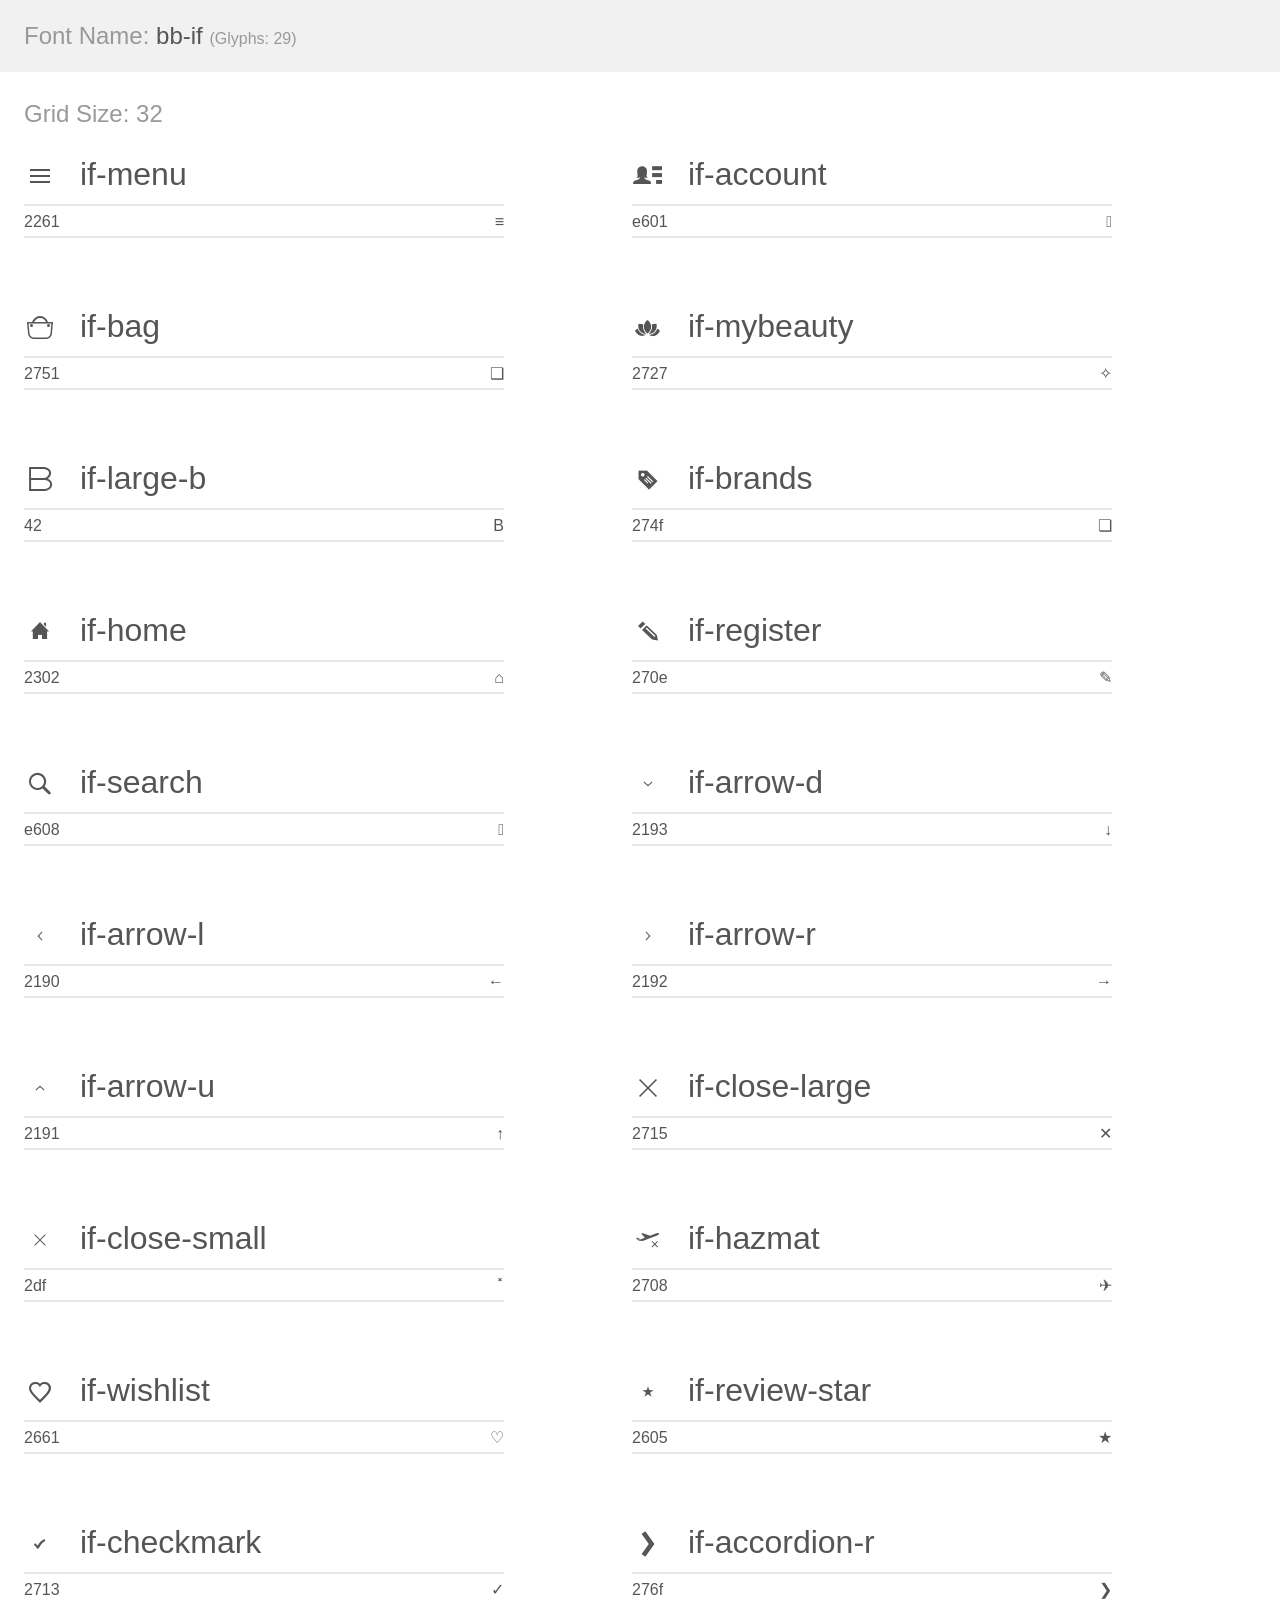
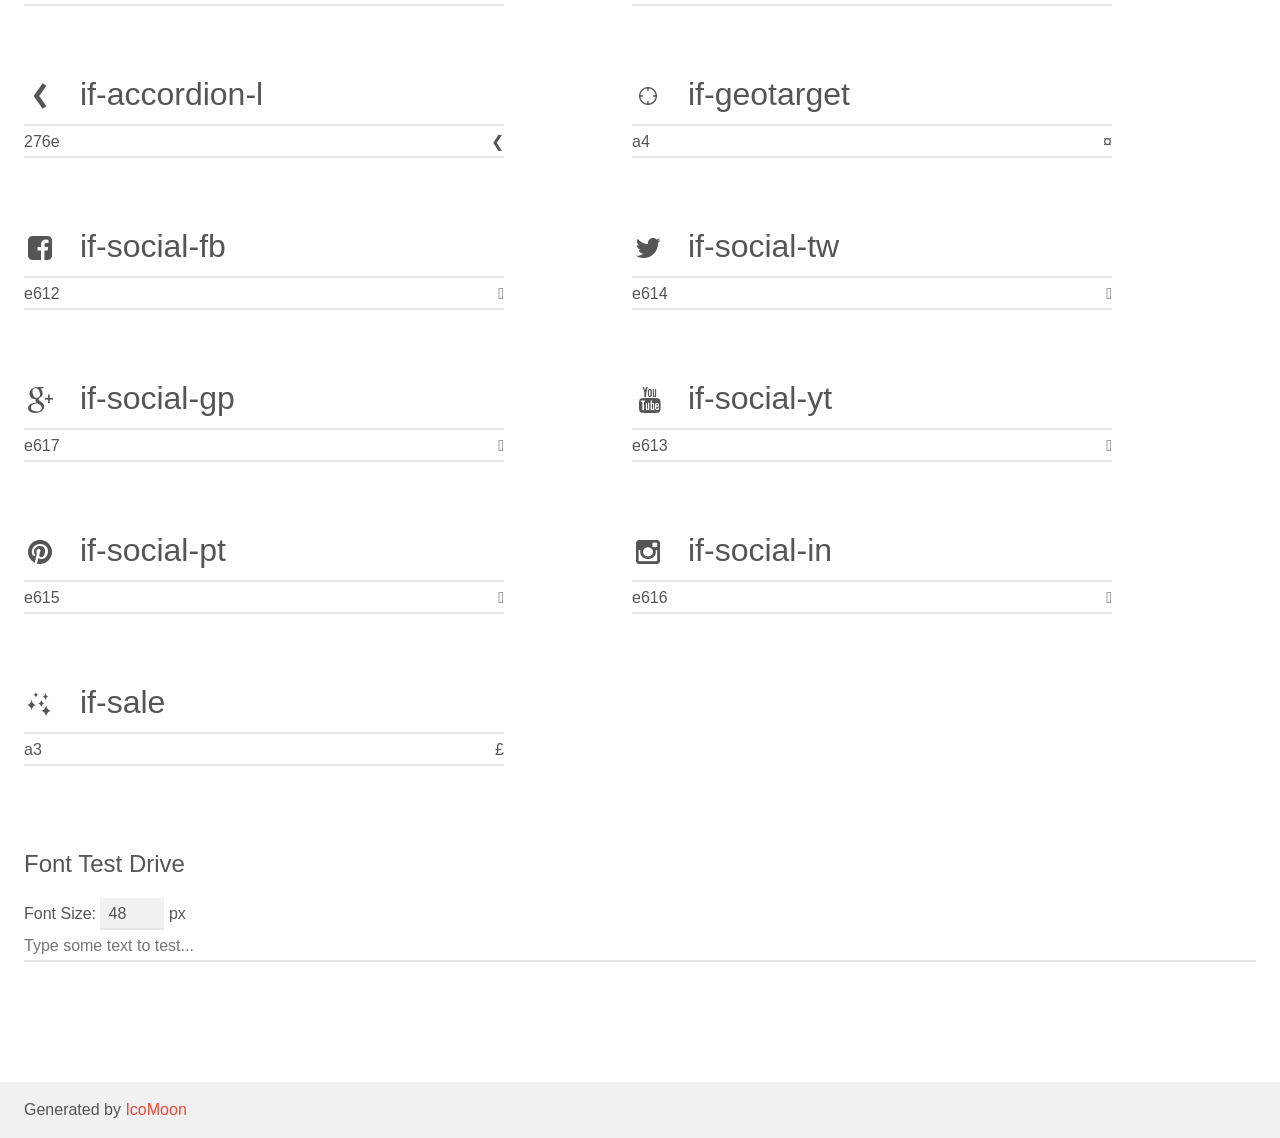
==== index.html @ 4102217d "setting up gh-pages" ====
<!doctype html>
<html>
<head>
	<meta charset="utf-8">
	<title>IcoMoon Demo</title>
	<meta name="description" content="An Icon Font Generated By IcoMoon.io">
	<meta name="viewport" content="width=device-width">
	<link rel="stylesheet" href="demo-files/demo.css">
	<link rel="stylesheet" href="style.css"></head>
<body>
	<div class="bgc1 clearfix">
		<h1 class="mhmm mvm"><span class="fgc1">Font Name:</span> bb-if <small class="fgc1">(Glyphs:&nbsp;29)</small></h1>
	</div>
	<div class="clearfix mhl ptl">
		<h1 class="mvm mtn fgc1">Grid Size: 32</h1>
		<div class="glyph fs1">
			<div class="clearfix bshadow0 pbs">
				<span class="icon if-menu">
				
				</span>
				<span class="mls"> if-menu</span>
			</div>
			<fieldset class="fs0 size1of1 clearfix hidden-false">
				<input type="text" readonly value="2261" class="unit size1of2" />
				<input type="text" maxlength="1" readonly value="&#x2261;" class="unitRight size1of2 talign-right" />
			</fieldset>
			<div class="fs0 bshadow0 clearfix hidden-true">
				<span class="unit pvs fgc1">liga: </span>
				<input type="text" readonly value="" class="liga unitRight" />
			</div>
		</div>
		<div class="glyph fs1">
			<div class="clearfix bshadow0 pbs">
				<span class="icon if-account">
				
				</span>
				<span class="mls"> if-account</span>
			</div>
			<fieldset class="fs0 size1of1 clearfix hidden-false">
				<input type="text" readonly value="e601" class="unit size1of2" />
				<input type="text" maxlength="1" readonly value="&#xe601;" class="unitRight size1of2 talign-right" />
			</fieldset>
			<div class="fs0 bshadow0 clearfix hidden-true">
				<span class="unit pvs fgc1">liga: </span>
				<input type="text" readonly value="" class="liga unitRight" />
			</div>
		</div>
		<div class="glyph fs1">
			<div class="clearfix bshadow0 pbs">
				<span class="icon if-bag">
				
				</span>
				<span class="mls"> if-bag</span>
			</div>
			<fieldset class="fs0 size1of1 clearfix hidden-false">
				<input type="text" readonly value="2751" class="unit size1of2" />
				<input type="text" maxlength="1" readonly value="&#x2751;" class="unitRight size1of2 talign-right" />
			</fieldset>
			<div class="fs0 bshadow0 clearfix hidden-true">
				<span class="unit pvs fgc1">liga: </span>
				<input type="text" readonly value="" class="liga unitRight" />
			</div>
		</div>
		<div class="glyph fs1">
			<div class="clearfix bshadow0 pbs">
				<span class="icon if-mybeauty">
				
				</span>
				<span class="mls"> if-mybeauty</span>
			</div>
			<fieldset class="fs0 size1of1 clearfix hidden-false">
				<input type="text" readonly value="2727" class="unit size1of2" />
				<input type="text" maxlength="1" readonly value="&#x2727;" class="unitRight size1of2 talign-right" />
			</fieldset>
			<div class="fs0 bshadow0 clearfix hidden-true">
				<span class="unit pvs fgc1">liga: </span>
				<input type="text" readonly value="" class="liga unitRight" />
			</div>
		</div>
		<div class="glyph fs1">
			<div class="clearfix bshadow0 pbs">
				<span class="icon if-large-b">
				
				</span>
				<span class="mls"> if-large-b</span>
			</div>
			<fieldset class="fs0 size1of1 clearfix hidden-false">
				<input type="text" readonly value="42" class="unit size1of2" />
				<input type="text" maxlength="1" readonly value="&#x42;" class="unitRight size1of2 talign-right" />
			</fieldset>
			<div class="fs0 bshadow0 clearfix hidden-true">
				<span class="unit pvs fgc1">liga: </span>
				<input type="text" readonly value="" class="liga unitRight" />
			</div>
		</div>
		<div class="glyph fs1">
			<div class="clearfix bshadow0 pbs">
				<span class="icon if-brands">
				
				</span>
				<span class="mls"> if-brands</span>
			</div>
			<fieldset class="fs0 size1of1 clearfix hidden-false">
				<input type="text" readonly value="274f" class="unit size1of2" />
				<input type="text" maxlength="1" readonly value="&#x274f;" class="unitRight size1of2 talign-right" />
			</fieldset>
			<div class="fs0 bshadow0 clearfix hidden-true">
				<span class="unit pvs fgc1">liga: </span>
				<input type="text" readonly value="" class="liga unitRight" />
			</div>
		</div>
		<div class="glyph fs1">
			<div class="clearfix bshadow0 pbs">
				<span class="icon if-home">
				
				</span>
				<span class="mls"> if-home</span>
			</div>
			<fieldset class="fs0 size1of1 clearfix hidden-false">
				<input type="text" readonly value="2302" class="unit size1of2" />
				<input type="text" maxlength="1" readonly value="&#x2302;" class="unitRight size1of2 talign-right" />
			</fieldset>
			<div class="fs0 bshadow0 clearfix hidden-true">
				<span class="unit pvs fgc1">liga: </span>
				<input type="text" readonly value="" class="liga unitRight" />
			</div>
		</div>
		<div class="glyph fs1">
			<div class="clearfix bshadow0 pbs">
				<span class="icon if-register">
				
				</span>
				<span class="mls"> if-register</span>
			</div>
			<fieldset class="fs0 size1of1 clearfix hidden-false">
				<input type="text" readonly value="270e" class="unit size1of2" />
				<input type="text" maxlength="1" readonly value="&#x270e;" class="unitRight size1of2 talign-right" />
			</fieldset>
			<div class="fs0 bshadow0 clearfix hidden-true">
				<span class="unit pvs fgc1">liga: </span>
				<input type="text" readonly value="" class="liga unitRight" />
			</div>
		</div>
		<div class="glyph fs1">
			<div class="clearfix bshadow0 pbs">
				<span class="icon if-search">
				
				</span>
				<span class="mls"> if-search</span>
			</div>
			<fieldset class="fs0 size1of1 clearfix hidden-false">
				<input type="text" readonly value="e608" class="unit size1of2" />
				<input type="text" maxlength="1" readonly value="&#xe608;" class="unitRight size1of2 talign-right" />
			</fieldset>
			<div class="fs0 bshadow0 clearfix hidden-true">
				<span class="unit pvs fgc1">liga: </span>
				<input type="text" readonly value="" class="liga unitRight" />
			</div>
		</div>
		<div class="glyph fs1">
			<div class="clearfix bshadow0 pbs">
				<span class="icon if-arrow-d">
				
				</span>
				<span class="mls"> if-arrow-d</span>
			</div>
			<fieldset class="fs0 size1of1 clearfix hidden-false">
				<input type="text" readonly value="2193" class="unit size1of2" />
				<input type="text" maxlength="1" readonly value="&#x2193;" class="unitRight size1of2 talign-right" />
			</fieldset>
			<div class="fs0 bshadow0 clearfix hidden-true">
				<span class="unit pvs fgc1">liga: </span>
				<input type="text" readonly value="" class="liga unitRight" />
			</div>
		</div>
		<div class="glyph fs1">
			<div class="clearfix bshadow0 pbs">
				<span class="icon if-arrow-l">
				
				</span>
				<span class="mls"> if-arrow-l</span>
			</div>
			<fieldset class="fs0 size1of1 clearfix hidden-false">
				<input type="text" readonly value="2190" class="unit size1of2" />
				<input type="text" maxlength="1" readonly value="&#x2190;" class="unitRight size1of2 talign-right" />
			</fieldset>
			<div class="fs0 bshadow0 clearfix hidden-true">
				<span class="unit pvs fgc1">liga: </span>
				<input type="text" readonly value="" class="liga unitRight" />
			</div>
		</div>
		<div class="glyph fs1">
			<div class="clearfix bshadow0 pbs">
				<span class="icon if-arrow-r">
				
				</span>
				<span class="mls"> if-arrow-r</span>
			</div>
			<fieldset class="fs0 size1of1 clearfix hidden-false">
				<input type="text" readonly value="2192" class="unit size1of2" />
				<input type="text" maxlength="1" readonly value="&#x2192;" class="unitRight size1of2 talign-right" />
			</fieldset>
			<div class="fs0 bshadow0 clearfix hidden-true">
				<span class="unit pvs fgc1">liga: </span>
				<input type="text" readonly value="" class="liga unitRight" />
			</div>
		</div>
		<div class="glyph fs1">
			<div class="clearfix bshadow0 pbs">
				<span class="icon if-arrow-u">
				
				</span>
				<span class="mls"> if-arrow-u</span>
			</div>
			<fieldset class="fs0 size1of1 clearfix hidden-false">
				<input type="text" readonly value="2191" class="unit size1of2" />
				<input type="text" maxlength="1" readonly value="&#x2191;" class="unitRight size1of2 talign-right" />
			</fieldset>
			<div class="fs0 bshadow0 clearfix hidden-true">
				<span class="unit pvs fgc1">liga: </span>
				<input type="text" readonly value="" class="liga unitRight" />
			</div>
		</div>
		<div class="glyph fs1">
			<div class="clearfix bshadow0 pbs">
				<span class="icon if-close-large">
				
				</span>
				<span class="mls"> if-close-large</span>
			</div>
			<fieldset class="fs0 size1of1 clearfix hidden-false">
				<input type="text" readonly value="2715" class="unit size1of2" />
				<input type="text" maxlength="1" readonly value="&#x2715;" class="unitRight size1of2 talign-right" />
			</fieldset>
			<div class="fs0 bshadow0 clearfix hidden-true">
				<span class="unit pvs fgc1">liga: </span>
				<input type="text" readonly value="" class="liga unitRight" />
			</div>
		</div>
		<div class="glyph fs1">
			<div class="clearfix bshadow0 pbs">
				<span class="icon if-close-small">
				
				</span>
				<span class="mls"> if-close-small</span>
			</div>
			<fieldset class="fs0 size1of1 clearfix hidden-false">
				<input type="text" readonly value="2df" class="unit size1of2" />
				<input type="text" maxlength="1" readonly value="&#x2df;" class="unitRight size1of2 talign-right" />
			</fieldset>
			<div class="fs0 bshadow0 clearfix hidden-true">
				<span class="unit pvs fgc1">liga: </span>
				<input type="text" readonly value="" class="liga unitRight" />
			</div>
		</div>
		<div class="glyph fs1">
			<div class="clearfix bshadow0 pbs">
				<span class="icon if-hazmat">
				
				</span>
				<span class="mls"> if-hazmat</span>
			</div>
			<fieldset class="fs0 size1of1 clearfix hidden-false">
				<input type="text" readonly value="2708" class="unit size1of2" />
				<input type="text" maxlength="1" readonly value="&#x2708;" class="unitRight size1of2 talign-right" />
			</fieldset>
			<div class="fs0 bshadow0 clearfix hidden-true">
				<span class="unit pvs fgc1">liga: </span>
				<input type="text" readonly value="" class="liga unitRight" />
			</div>
		</div>
		<div class="glyph fs1">
			<div class="clearfix bshadow0 pbs">
				<span class="icon if-wishlist">
				
				</span>
				<span class="mls"> if-wishlist</span>
			</div>
			<fieldset class="fs0 size1of1 clearfix hidden-false">
				<input type="text" readonly value="2661" class="unit size1of2" />
				<input type="text" maxlength="1" readonly value="&#x2661;" class="unitRight size1of2 talign-right" />
			</fieldset>
			<div class="fs0 bshadow0 clearfix hidden-true">
				<span class="unit pvs fgc1">liga: </span>
				<input type="text" readonly value="" class="liga unitRight" />
			</div>
		</div>
		<div class="glyph fs1">
			<div class="clearfix bshadow0 pbs">
				<span class="icon if-review-star">
				
				</span>
				<span class="mls"> if-review-star</span>
			</div>
			<fieldset class="fs0 size1of1 clearfix hidden-false">
				<input type="text" readonly value="2605" class="unit size1of2" />
				<input type="text" maxlength="1" readonly value="&#x2605;" class="unitRight size1of2 talign-right" />
			</fieldset>
			<div class="fs0 bshadow0 clearfix hidden-true">
				<span class="unit pvs fgc1">liga: </span>
				<input type="text" readonly value="" class="liga unitRight" />
			</div>
		</div>
		<div class="glyph fs1">
			<div class="clearfix bshadow0 pbs">
				<span class="icon if-checkmark">
				
				</span>
				<span class="mls"> if-checkmark</span>
			</div>
			<fieldset class="fs0 size1of1 clearfix hidden-false">
				<input type="text" readonly value="2713" class="unit size1of2" />
				<input type="text" maxlength="1" readonly value="&#x2713;" class="unitRight size1of2 talign-right" />
			</fieldset>
			<div class="fs0 bshadow0 clearfix hidden-true">
				<span class="unit pvs fgc1">liga: </span>
				<input type="text" readonly value="" class="liga unitRight" />
			</div>
		</div>
		<div class="glyph fs1">
			<div class="clearfix bshadow0 pbs">
				<span class="icon if-accordion-r">
				
				</span>
				<span class="mls"> if-accordion-r</span>
			</div>
			<fieldset class="fs0 size1of1 clearfix hidden-false">
				<input type="text" readonly value="276f" class="unit size1of2" />
				<input type="text" maxlength="1" readonly value="&#x276f;" class="unitRight size1of2 talign-right" />
			</fieldset>
			<div class="fs0 bshadow0 clearfix hidden-true">
				<span class="unit pvs fgc1">liga: </span>
				<input type="text" readonly value="" class="liga unitRight" />
			</div>
		</div>
		<div class="glyph fs1">
			<div class="clearfix bshadow0 pbs">
				<span class="icon if-accordion-l">
				
				</span>
				<span class="mls"> if-accordion-l</span>
			</div>
			<fieldset class="fs0 size1of1 clearfix hidden-false">
				<input type="text" readonly value="276e" class="unit size1of2" />
				<input type="text" maxlength="1" readonly value="&#x276e;" class="unitRight size1of2 talign-right" />
			</fieldset>
			<div class="fs0 bshadow0 clearfix hidden-true">
				<span class="unit pvs fgc1">liga: </span>
				<input type="text" readonly value="" class="liga unitRight" />
			</div>
		</div>
		<div class="glyph fs1">
			<div class="clearfix bshadow0 pbs">
				<span class="icon if-geotarget">
				
				</span>
				<span class="mls"> if-geotarget</span>
			</div>
			<fieldset class="fs0 size1of1 clearfix hidden-false">
				<input type="text" readonly value="a4" class="unit size1of2" />
				<input type="text" maxlength="1" readonly value="&#xa4;" class="unitRight size1of2 talign-right" />
			</fieldset>
			<div class="fs0 bshadow0 clearfix hidden-true">
				<span class="unit pvs fgc1">liga: </span>
				<input type="text" readonly value="" class="liga unitRight" />
			</div>
		</div>
		<div class="glyph fs1">
			<div class="clearfix bshadow0 pbs">
				<span class="icon if-social-fb">
				
				</span>
				<span class="mls"> if-social-fb</span>
			</div>
			<fieldset class="fs0 size1of1 clearfix hidden-false">
				<input type="text" readonly value="e612" class="unit size1of2" />
				<input type="text" maxlength="1" readonly value="&#xe612;" class="unitRight size1of2 talign-right" />
			</fieldset>
			<div class="fs0 bshadow0 clearfix hidden-true">
				<span class="unit pvs fgc1">liga: </span>
				<input type="text" readonly value="" class="liga unitRight" />
			</div>
		</div>
		<div class="glyph fs1">
			<div class="clearfix bshadow0 pbs">
				<span class="icon if-social-tw">
				
				</span>
				<span class="mls"> if-social-tw</span>
			</div>
			<fieldset class="fs0 size1of1 clearfix hidden-false">
				<input type="text" readonly value="e614" class="unit size1of2" />
				<input type="text" maxlength="1" readonly value="&#xe614;" class="unitRight size1of2 talign-right" />
			</fieldset>
			<div class="fs0 bshadow0 clearfix hidden-true">
				<span class="unit pvs fgc1">liga: </span>
				<input type="text" readonly value="" class="liga unitRight" />
			</div>
		</div>
		<div class="glyph fs1">
			<div class="clearfix bshadow0 pbs">
				<span class="icon if-social-gp">
				
				</span>
				<span class="mls"> if-social-gp</span>
			</div>
			<fieldset class="fs0 size1of1 clearfix hidden-false">
				<input type="text" readonly value="e617" class="unit size1of2" />
				<input type="text" maxlength="1" readonly value="&#xe617;" class="unitRight size1of2 talign-right" />
			</fieldset>
			<div class="fs0 bshadow0 clearfix hidden-true">
				<span class="unit pvs fgc1">liga: </span>
				<input type="text" readonly value="" class="liga unitRight" />
			</div>
		</div>
		<div class="glyph fs1">
			<div class="clearfix bshadow0 pbs">
				<span class="icon if-social-yt">
				
				</span>
				<span class="mls"> if-social-yt</span>
			</div>
			<fieldset class="fs0 size1of1 clearfix hidden-false">
				<input type="text" readonly value="e613" class="unit size1of2" />
				<input type="text" maxlength="1" readonly value="&#xe613;" class="unitRight size1of2 talign-right" />
			</fieldset>
			<div class="fs0 bshadow0 clearfix hidden-true">
				<span class="unit pvs fgc1">liga: </span>
				<input type="text" readonly value="" class="liga unitRight" />
			</div>
		</div>
		<div class="glyph fs1">
			<div class="clearfix bshadow0 pbs">
				<span class="icon if-social-pt">
				
				</span>
				<span class="mls"> if-social-pt</span>
			</div>
			<fieldset class="fs0 size1of1 clearfix hidden-false">
				<input type="text" readonly value="e615" class="unit size1of2" />
				<input type="text" maxlength="1" readonly value="&#xe615;" class="unitRight size1of2 talign-right" />
			</fieldset>
			<div class="fs0 bshadow0 clearfix hidden-true">
				<span class="unit pvs fgc1">liga: </span>
				<input type="text" readonly value="" class="liga unitRight" />
			</div>
		</div>
		<div class="glyph fs1">
			<div class="clearfix bshadow0 pbs">
				<span class="icon if-social-in">
				
				</span>
				<span class="mls"> if-social-in</span>
			</div>
			<fieldset class="fs0 size1of1 clearfix hidden-false">
				<input type="text" readonly value="e616" class="unit size1of2" />
				<input type="text" maxlength="1" readonly value="&#xe616;" class="unitRight size1of2 talign-right" />
			</fieldset>
			<div class="fs0 bshadow0 clearfix hidden-true">
				<span class="unit pvs fgc1">liga: </span>
				<input type="text" readonly value="" class="liga unitRight" />
			</div>
		</div>
		<div class="glyph fs1">
			<div class="clearfix bshadow0 pbs">
				<span class="icon if-sale">
				
				</span>
				<span class="mls"> if-sale</span>
			</div>
			<fieldset class="fs0 size1of1 clearfix hidden-false">
				<input type="text" readonly value="a3" class="unit size1of2" />
				<input type="text" maxlength="1" readonly value="&#xa3;" class="unitRight size1of2 talign-right" />
			</fieldset>
			<div class="fs0 bshadow0 clearfix hidden-true">
				<span class="unit pvs fgc1">liga: </span>
				<input type="text" readonly value="" class="liga unitRight" />
			</div>
		</div>
	</div>

	<!--[if gt IE 8]><!-->
	<div class="mhl clearfix mbl">
		<h1>Font Test Drive</h1>
		<label>
			Font Size: <input id="fontSize" type="number" class="textbox0 mbm"
			min="8" value="48" />
			px
		</label>
		<input id="testText" type="text" class="phl size1of1 mvl"
		placeholder="Type some text to test..." value=""/>
		</label>
		<div id="testDrive" class="icon">&nbsp;
		</div>
	</div>
	<!--<![endif]-->
	<div class="bgc1 clearfix">
		<p class="mhl">Generated by <a href="https://icomoon.io/app">IcoMoon</a></p>
	</div>

	<script src="demo-files/demo.js"></script>
</body>
</html>
---- demo-files/demo.css ----
body {
	padding: 0;
	margin: 0;
	font-family: sans-serif;
	font-size: 1em;
	line-height: 1.5;
	color: #555;
	background: #fff;
}
h1 {
	font-size: 1.5em;
	font-weight: normal;
}
small {
	font-size: .66666667em;
}
a {
	color: #e74c3c;
	text-decoration: none;
}
a:hover, a:focus {
	box-shadow: 0 1px #e74c3c;
}
.bshadow0, input {
	box-shadow: inset 0 -2px #e7e7e7;
}
input:hover {
	box-shadow: inset 0 -2px #ccc;
}
input, fieldset {
	font-size: 1em;
	margin: 0;
	padding: 0;
	border: 0;
}
input {
	color: inherit;
	line-height: 1.5;
	height: 1.5em;
	padding: .25em 0;
}
input:focus {
	outline: none;
	box-shadow: inset 0 -2px #449fdb;
}
.glyph {
	font-size: 16px;
	width: 15em;
	padding-bottom: 1em;
	margin-right: 4em;
	margin-bottom: 1em;
	float: left;
	overflow: hidden;
}
.liga {
	width: 80%;
	width: calc(100% - 2.5em);
}
.talign-right {
	text-align: right;
}
.talign-center {
	text-align: center;
}
.bgc1 {
	background: #f1f1f1;
}
.fgc1 {
	color: #999;
}
.fgc0 {
	color: #000;
}
p {
	margin-top: 1em;
	margin-bottom: 1em;
}
.mvm {
	margin-top: .75em;
	margin-bottom: .75em;
}
.mtn {
	margin-top: 0;
}
.mtl, .mal {
	margin-top: 1.5em;
}
.mbl, .mal {
	margin-bottom: 1.5em;
}
.mal, .mhl {
	margin-left: 1.5em;
	margin-right: 1.5em;
}
.mhmm {
	margin-left: 1em;
	margin-right: 1em;
}
.mls {
	margin-left: .25em;
}
.ptl {
	padding-top: 1.5em;
}
.pbs, .pvs {
	padding-bottom: .25em;
}
.pvs, .pts {
	padding-top: .25em;
}
.unit {
	float: left;
}
.unitRight {
	float: right;
}
.size1of2 {
	width: 50%;
}
.size1of1 {
	width: 100%;
}
.clearfix:before, .clearfix:after {
	content: " ";
	display: table;
}
.clearfix:after {
	clear: both;
}
.hidden-true {
	display: none;
}
.textbox0 {
	width: 3em;
	background: #f1f1f1;
	padding: .25em .5em;
	line-height: 1.5;
	height: 1.5em;
}
#testDrive {
	display: block;
	padding-top: 24px;
	line-height: 1.5;
}
.fs0 {
	font-size: 16px;
}
.fs1 {
	font-size: 32px;
}
---- style.css ----
@font-face {
	font-family: 'bb-if';
	src:url('fonts/bb-if.eot?-pp0mzi');
	src:url('fonts/bb-if.eot?#iefix-pp0mzi') format('embedded-opentype'),
		url('fonts/bb-if.woff?-pp0mzi') format('woff'),
		url('fonts/bb-if.ttf?-pp0mzi') format('truetype'),
		url('fonts/bb-if.svg?-pp0mzi#bb-if') format('svg');
	font-weight: normal;
	font-style: normal;
}

.icon {
	font-family: 'bb-if';
	speak: none;
	font-style: normal;
	font-weight: normal;
	font-variant: normal;
	text-transform: none;
	line-height: 1;

	/* Better Font Rendering =========== */
	-webkit-font-smoothing: antialiased;
	-moz-osx-font-smoothing: grayscale;
}

.if-menu:before {
	content: "\2261";
}

.if-account:before {
	content: "\e601";
}

.if-bag:before {
	content: "\2751";
}

.if-mybeauty:before {
	content: "\2727";
}

.if-large-b:before {
	content: "\42";
}

.if-brands:before {
	content: "\274f";
}

.if-home:before {
	content: "\2302";
}

.if-register:before {
	content: "\270e";
}

.if-search:before {
	content: "\e608";
}

.if-arrow-d:before {
	content: "\2193";
}

.if-arrow-l:before {
	content: "\2190";
}

.if-arrow-r:before {
	content: "\2192";
}

.if-arrow-u:before {
	content: "\2191";
}

.if-close-large:before {
	content: "\2715";
}

.if-close-small:before {
	content: "\2df";
}

.if-hazmat:before {
	content: "\2708";
}

.if-wishlist:before {
	content: "\2661";
}

.if-review-star:before {
	content: "\2605";
}

.if-checkmark:before {
	content: "\2713";
}

.if-accordion-r:before {
	content: "\276f";
}

.if-accordion-l:before {
	content: "\276e";
}

.if-geotarget:before {
	content: "\a4";
}

.if-social-fb:before {
	content: "\e612";
}

.if-social-tw:before {
	content: "\e614";
}

.if-social-gp:before {
	content: "\e617";
}

.if-social-yt:before {
	content: "\e613";
}

.if-social-pt:before {
	content: "\e615";
}

.if-social-in:before {
	content: "\e616";
}

.if-sale:before {
	content: "\a3";
}
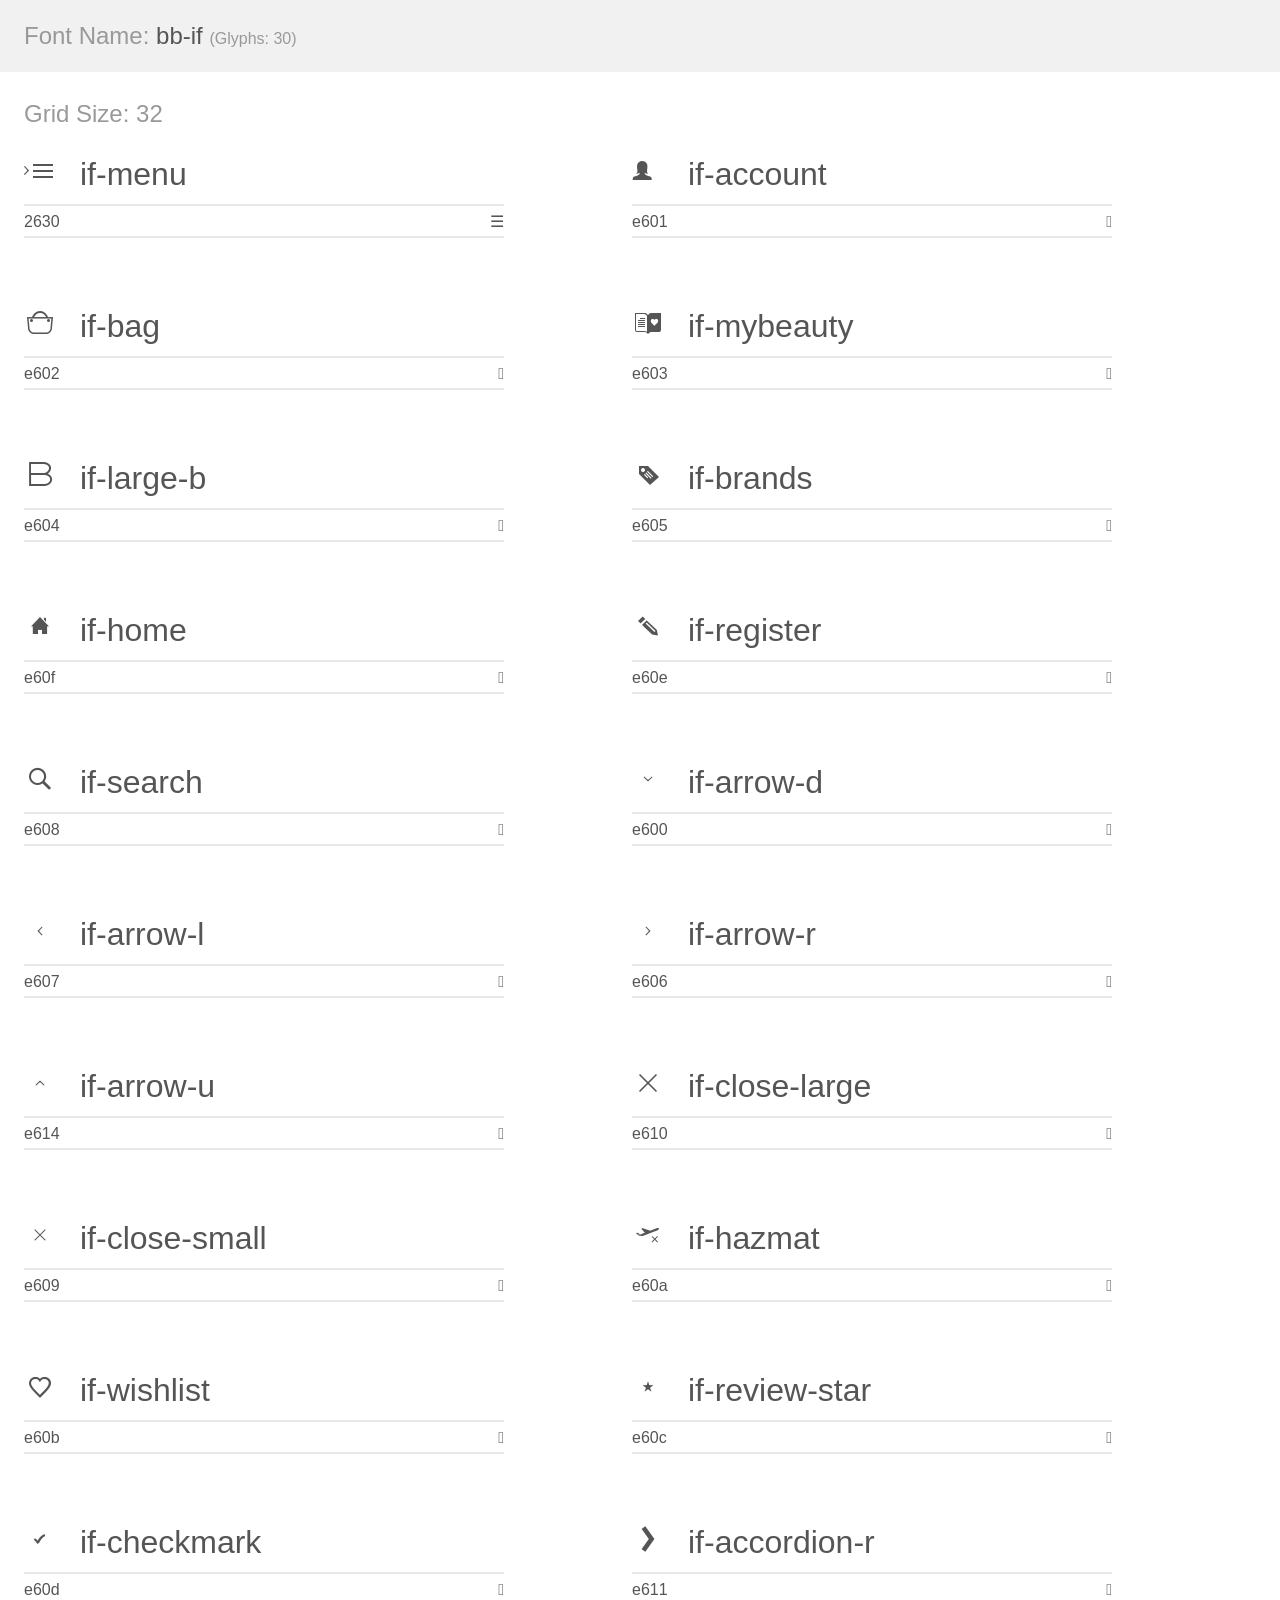
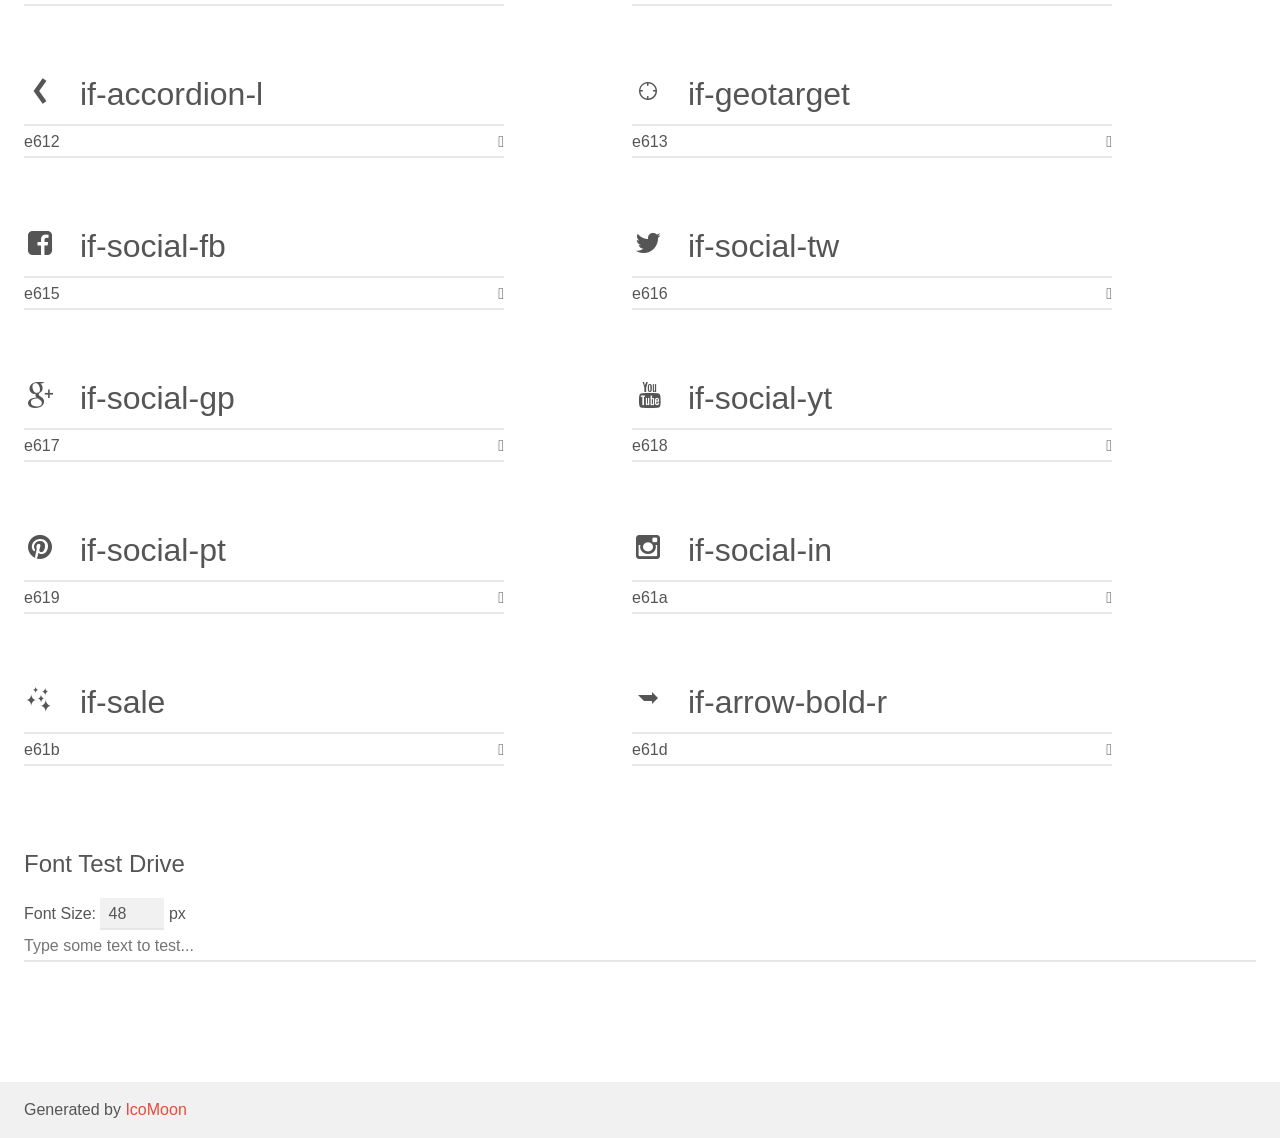
==== commit d1e0b067: "static page update" ====
--- a/index.html
+++ b/index.html
@@ -9,7 +9,7 @@
 	<link rel="stylesheet" href="style.css"></head>
 <body>
 	<div class="bgc1 clearfix">
-		<h1 class="mhmm mvm"><span class="fgc1">Font Name:</span> bb-if <small class="fgc1">(Glyphs:&nbsp;29)</small></h1>
+		<h1 class="mhmm mvm"><span class="fgc1">Font Name:</span> bb-if <small class="fgc1">(Glyphs:&nbsp;30)</small></h1>
 	</div>
 	<div class="clearfix mhl ptl">
 		<h1 class="mvm mtn fgc1">Grid Size: 32</h1>
@@ -21,8 +21,8 @@
 				<span class="mls"> if-menu</span>
 			</div>
 			<fieldset class="fs0 size1of1 clearfix hidden-false">
-				<input type="text" readonly value="2261" class="unit size1of2" />
-				<input type="text" maxlength="1" readonly value="&#x2261;" class="unitRight size1of2 talign-right" />
+				<input type="text" readonly value="2630" class="unit size1of2" />
+				<input type="text" maxlength="1" readonly value="&#x2630;" class="unitRight size1of2 talign-right" />
 			</fieldset>
 			<div class="fs0 bshadow0 clearfix hidden-true">
 				<span class="unit pvs fgc1">liga: </span>
@@ -53,8 +53,8 @@
 				<span class="mls"> if-bag</span>
 			</div>
 			<fieldset class="fs0 size1of1 clearfix hidden-false">
-				<input type="text" readonly value="2751" class="unit size1of2" />
-				<input type="text" maxlength="1" readonly value="&#x2751;" class="unitRight size1of2 talign-right" />
+				<input type="text" readonly value="e602" class="unit size1of2" />
+				<input type="text" maxlength="1" readonly value="&#xe602;" class="unitRight size1of2 talign-right" />
 			</fieldset>
 			<div class="fs0 bshadow0 clearfix hidden-true">
 				<span class="unit pvs fgc1">liga: </span>
@@ -69,8 +69,8 @@
 				<span class="mls"> if-mybeauty</span>
 			</div>
 			<fieldset class="fs0 size1of1 clearfix hidden-false">
-				<input type="text" readonly value="2727" class="unit size1of2" />
-				<input type="text" maxlength="1" readonly value="&#x2727;" class="unitRight size1of2 talign-right" />
+				<input type="text" readonly value="e603" class="unit size1of2" />
+				<input type="text" maxlength="1" readonly value="&#xe603;" class="unitRight size1of2 talign-right" />
 			</fieldset>
 			<div class="fs0 bshadow0 clearfix hidden-true">
 				<span class="unit pvs fgc1">liga: </span>
@@ -85,8 +85,8 @@
 				<span class="mls"> if-large-b</span>
 			</div>
 			<fieldset class="fs0 size1of1 clearfix hidden-false">
-				<input type="text" readonly value="42" class="unit size1of2" />
-				<input type="text" maxlength="1" readonly value="&#x42;" class="unitRight size1of2 talign-right" />
+				<input type="text" readonly value="e604" class="unit size1of2" />
+				<input type="text" maxlength="1" readonly value="&#xe604;" class="unitRight size1of2 talign-right" />
 			</fieldset>
 			<div class="fs0 bshadow0 clearfix hidden-true">
 				<span class="unit pvs fgc1">liga: </span>
@@ -101,8 +101,8 @@
 				<span class="mls"> if-brands</span>
 			</div>
 			<fieldset class="fs0 size1of1 clearfix hidden-false">
-				<input type="text" readonly value="274f" class="unit size1of2" />
-				<input type="text" maxlength="1" readonly value="&#x274f;" class="unitRight size1of2 talign-right" />
+				<input type="text" readonly value="e605" class="unit size1of2" />
+				<input type="text" maxlength="1" readonly value="&#xe605;" class="unitRight size1of2 talign-right" />
 			</fieldset>
 			<div class="fs0 bshadow0 clearfix hidden-true">
 				<span class="unit pvs fgc1">liga: </span>
@@ -117,8 +117,8 @@
 				<span class="mls"> if-home</span>
 			</div>
 			<fieldset class="fs0 size1of1 clearfix hidden-false">
-				<input type="text" readonly value="2302" class="unit size1of2" />
-				<input type="text" maxlength="1" readonly value="&#x2302;" class="unitRight size1of2 talign-right" />
+				<input type="text" readonly value="e60f" class="unit size1of2" />
+				<input type="text" maxlength="1" readonly value="&#xe60f;" class="unitRight size1of2 talign-right" />
 			</fieldset>
 			<div class="fs0 bshadow0 clearfix hidden-true">
 				<span class="unit pvs fgc1">liga: </span>
@@ -133,8 +133,8 @@
 				<span class="mls"> if-register</span>
 			</div>
 			<fieldset class="fs0 size1of1 clearfix hidden-false">
-				<input type="text" readonly value="270e" class="unit size1of2" />
-				<input type="text" maxlength="1" readonly value="&#x270e;" class="unitRight size1of2 talign-right" />
+				<input type="text" readonly value="e60e" class="unit size1of2" />
+				<input type="text" maxlength="1" readonly value="&#xe60e;" class="unitRight size1of2 talign-right" />
 			</fieldset>
 			<div class="fs0 bshadow0 clearfix hidden-true">
 				<span class="unit pvs fgc1">liga: </span>
@@ -165,8 +165,8 @@
 				<span class="mls"> if-arrow-d</span>
 			</div>
 			<fieldset class="fs0 size1of1 clearfix hidden-false">
-				<input type="text" readonly value="2193" class="unit size1of2" />
-				<input type="text" maxlength="1" readonly value="&#x2193;" class="unitRight size1of2 talign-right" />
+				<input type="text" readonly value="e600" class="unit size1of2" />
+				<input type="text" maxlength="1" readonly value="&#xe600;" class="unitRight size1of2 talign-right" />
 			</fieldset>
 			<div class="fs0 bshadow0 clearfix hidden-true">
 				<span class="unit pvs fgc1">liga: </span>
@@ -181,8 +181,8 @@
 				<span class="mls"> if-arrow-l</span>
 			</div>
 			<fieldset class="fs0 size1of1 clearfix hidden-false">
-				<input type="text" readonly value="2190" class="unit size1of2" />
-				<input type="text" maxlength="1" readonly value="&#x2190;" class="unitRight size1of2 talign-right" />
+				<input type="text" readonly value="e607" class="unit size1of2" />
+				<input type="text" maxlength="1" readonly value="&#xe607;" class="unitRight size1of2 talign-right" />
 			</fieldset>
 			<div class="fs0 bshadow0 clearfix hidden-true">
 				<span class="unit pvs fgc1">liga: </span>
@@ -197,8 +197,8 @@
 				<span class="mls"> if-arrow-r</span>
 			</div>
 			<fieldset class="fs0 size1of1 clearfix hidden-false">
-				<input type="text" readonly value="2192" class="unit size1of2" />
-				<input type="text" maxlength="1" readonly value="&#x2192;" class="unitRight size1of2 talign-right" />
+				<input type="text" readonly value="e606" class="unit size1of2" />
+				<input type="text" maxlength="1" readonly value="&#xe606;" class="unitRight size1of2 talign-right" />
 			</fieldset>
 			<div class="fs0 bshadow0 clearfix hidden-true">
 				<span class="unit pvs fgc1">liga: </span>
@@ -213,8 +213,8 @@
 				<span class="mls"> if-arrow-u</span>
 			</div>
 			<fieldset class="fs0 size1of1 clearfix hidden-false">
-				<input type="text" readonly value="2191" class="unit size1of2" />
-				<input type="text" maxlength="1" readonly value="&#x2191;" class="unitRight size1of2 talign-right" />
+				<input type="text" readonly value="e614" class="unit size1of2" />
+				<input type="text" maxlength="1" readonly value="&#xe614;" class="unitRight size1of2 talign-right" />
 			</fieldset>
 			<div class="fs0 bshadow0 clearfix hidden-true">
 				<span class="unit pvs fgc1">liga: </span>
@@ -229,8 +229,8 @@
 				<span class="mls"> if-close-large</span>
 			</div>
 			<fieldset class="fs0 size1of1 clearfix hidden-false">
-				<input type="text" readonly value="2715" class="unit size1of2" />
-				<input type="text" maxlength="1" readonly value="&#x2715;" class="unitRight size1of2 talign-right" />
+				<input type="text" readonly value="e610" class="unit size1of2" />
+				<input type="text" maxlength="1" readonly value="&#xe610;" class="unitRight size1of2 talign-right" />
 			</fieldset>
 			<div class="fs0 bshadow0 clearfix hidden-true">
 				<span class="unit pvs fgc1">liga: </span>
@@ -245,8 +245,8 @@
 				<span class="mls"> if-close-small</span>
 			</div>
 			<fieldset class="fs0 size1of1 clearfix hidden-false">
-				<input type="text" readonly value="2df" class="unit size1of2" />
-				<input type="text" maxlength="1" readonly value="&#x2df;" class="unitRight size1of2 talign-right" />
+				<input type="text" readonly value="e609" class="unit size1of2" />
+				<input type="text" maxlength="1" readonly value="&#xe609;" class="unitRight size1of2 talign-right" />
 			</fieldset>
 			<div class="fs0 bshadow0 clearfix hidden-true">
 				<span class="unit pvs fgc1">liga: </span>
@@ -261,8 +261,8 @@
 				<span class="mls"> if-hazmat</span>
 			</div>
 			<fieldset class="fs0 size1of1 clearfix hidden-false">
-				<input type="text" readonly value="2708" class="unit size1of2" />
-				<input type="text" maxlength="1" readonly value="&#x2708;" class="unitRight size1of2 talign-right" />
+				<input type="text" readonly value="e60a" class="unit size1of2" />
+				<input type="text" maxlength="1" readonly value="&#xe60a;" class="unitRight size1of2 talign-right" />
 			</fieldset>
 			<div class="fs0 bshadow0 clearfix hidden-true">
 				<span class="unit pvs fgc1">liga: </span>
@@ -277,8 +277,8 @@
 				<span class="mls"> if-wishlist</span>
 			</div>
 			<fieldset class="fs0 size1of1 clearfix hidden-false">
-				<input type="text" readonly value="2661" class="unit size1of2" />
-				<input type="text" maxlength="1" readonly value="&#x2661;" class="unitRight size1of2 talign-right" />
+				<input type="text" readonly value="e60b" class="unit size1of2" />
+				<input type="text" maxlength="1" readonly value="&#xe60b;" class="unitRight size1of2 talign-right" />
 			</fieldset>
 			<div class="fs0 bshadow0 clearfix hidden-true">
 				<span class="unit pvs fgc1">liga: </span>
@@ -293,8 +293,8 @@
 				<span class="mls"> if-review-star</span>
 			</div>
 			<fieldset class="fs0 size1of1 clearfix hidden-false">
-				<input type="text" readonly value="2605" class="unit size1of2" />
-				<input type="text" maxlength="1" readonly value="&#x2605;" class="unitRight size1of2 talign-right" />
+				<input type="text" readonly value="e60c" class="unit size1of2" />
+				<input type="text" maxlength="1" readonly value="&#xe60c;" class="unitRight size1of2 talign-right" />
 			</fieldset>
 			<div class="fs0 bshadow0 clearfix hidden-true">
 				<span class="unit pvs fgc1">liga: </span>
@@ -309,8 +309,8 @@
 				<span class="mls"> if-checkmark</span>
 			</div>
 			<fieldset class="fs0 size1of1 clearfix hidden-false">
-				<input type="text" readonly value="2713" class="unit size1of2" />
-				<input type="text" maxlength="1" readonly value="&#x2713;" class="unitRight size1of2 talign-right" />
+				<input type="text" readonly value="e60d" class="unit size1of2" />
+				<input type="text" maxlength="1" readonly value="&#xe60d;" class="unitRight size1of2 talign-right" />
 			</fieldset>
 			<div class="fs0 bshadow0 clearfix hidden-true">
 				<span class="unit pvs fgc1">liga: </span>
@@ -325,8 +325,8 @@
 				<span class="mls"> if-accordion-r</span>
 			</div>
 			<fieldset class="fs0 size1of1 clearfix hidden-false">
-				<input type="text" readonly value="276f" class="unit size1of2" />
-				<input type="text" maxlength="1" readonly value="&#x276f;" class="unitRight size1of2 talign-right" />
+				<input type="text" readonly value="e611" class="unit size1of2" />
+				<input type="text" maxlength="1" readonly value="&#xe611;" class="unitRight size1of2 talign-right" />
 			</fieldset>
 			<div class="fs0 bshadow0 clearfix hidden-true">
 				<span class="unit pvs fgc1">liga: </span>
@@ -339,38 +339,6 @@
 				
 				</span>
 				<span class="mls"> if-accordion-l</span>
-			</div>
-			<fieldset class="fs0 size1of1 clearfix hidden-false">
-				<input type="text" readonly value="276e" class="unit size1of2" />
-				<input type="text" maxlength="1" readonly value="&#x276e;" class="unitRight size1of2 talign-right" />
-			</fieldset>
-			<div class="fs0 bshadow0 clearfix hidden-true">
-				<span class="unit pvs fgc1">liga: </span>
-				<input type="text" readonly value="" class="liga unitRight" />
-			</div>
-		</div>
-		<div class="glyph fs1">
-			<div class="clearfix bshadow0 pbs">
-				<span class="icon if-geotarget">
-				
-				</span>
-				<span class="mls"> if-geotarget</span>
-			</div>
-			<fieldset class="fs0 size1of1 clearfix hidden-false">
-				<input type="text" readonly value="a4" class="unit size1of2" />
-				<input type="text" maxlength="1" readonly value="&#xa4;" class="unitRight size1of2 talign-right" />
-			</fieldset>
-			<div class="fs0 bshadow0 clearfix hidden-true">
-				<span class="unit pvs fgc1">liga: </span>
-				<input type="text" readonly value="" class="liga unitRight" />
-			</div>
-		</div>
-		<div class="glyph fs1">
-			<div class="clearfix bshadow0 pbs">
-				<span class="icon if-social-fb">
-				
-				</span>
-				<span class="mls"> if-social-fb</span>
 			</div>
 			<fieldset class="fs0 size1of1 clearfix hidden-false">
 				<input type="text" readonly value="e612" class="unit size1of2" />
@@ -383,14 +351,46 @@
 		</div>
 		<div class="glyph fs1">
 			<div class="clearfix bshadow0 pbs">
+				<span class="icon if-geotarget">
+				
+				</span>
+				<span class="mls"> if-geotarget</span>
+			</div>
+			<fieldset class="fs0 size1of1 clearfix hidden-false">
+				<input type="text" readonly value="e613" class="unit size1of2" />
+				<input type="text" maxlength="1" readonly value="&#xe613;" class="unitRight size1of2 talign-right" />
+			</fieldset>
+			<div class="fs0 bshadow0 clearfix hidden-true">
+				<span class="unit pvs fgc1">liga: </span>
+				<input type="text" readonly value="" class="liga unitRight" />
+			</div>
+		</div>
+		<div class="glyph fs1">
+			<div class="clearfix bshadow0 pbs">
+				<span class="icon if-social-fb">
+				
+				</span>
+				<span class="mls"> if-social-fb</span>
+			</div>
+			<fieldset class="fs0 size1of1 clearfix hidden-false">
+				<input type="text" readonly value="e615" class="unit size1of2" />
+				<input type="text" maxlength="1" readonly value="&#xe615;" class="unitRight size1of2 talign-right" />
+			</fieldset>
+			<div class="fs0 bshadow0 clearfix hidden-true">
+				<span class="unit pvs fgc1">liga: </span>
+				<input type="text" readonly value="" class="liga unitRight" />
+			</div>
+		</div>
+		<div class="glyph fs1">
+			<div class="clearfix bshadow0 pbs">
 				<span class="icon if-social-tw">
 				
 				</span>
 				<span class="mls"> if-social-tw</span>
 			</div>
 			<fieldset class="fs0 size1of1 clearfix hidden-false">
-				<input type="text" readonly value="e614" class="unit size1of2" />
-				<input type="text" maxlength="1" readonly value="&#xe614;" class="unitRight size1of2 talign-right" />
+				<input type="text" readonly value="e616" class="unit size1of2" />
+				<input type="text" maxlength="1" readonly value="&#xe616;" class="unitRight size1of2 talign-right" />
 			</fieldset>
 			<div class="fs0 bshadow0 clearfix hidden-true">
 				<span class="unit pvs fgc1">liga: </span>
@@ -421,8 +421,8 @@
 				<span class="mls"> if-social-yt</span>
 			</div>
 			<fieldset class="fs0 size1of1 clearfix hidden-false">
-				<input type="text" readonly value="e613" class="unit size1of2" />
-				<input type="text" maxlength="1" readonly value="&#xe613;" class="unitRight size1of2 talign-right" />
+				<input type="text" readonly value="e618" class="unit size1of2" />
+				<input type="text" maxlength="1" readonly value="&#xe618;" class="unitRight size1of2 talign-right" />
 			</fieldset>
 			<div class="fs0 bshadow0 clearfix hidden-true">
 				<span class="unit pvs fgc1">liga: </span>
@@ -437,8 +437,8 @@
 				<span class="mls"> if-social-pt</span>
 			</div>
 			<fieldset class="fs0 size1of1 clearfix hidden-false">
-				<input type="text" readonly value="e615" class="unit size1of2" />
-				<input type="text" maxlength="1" readonly value="&#xe615;" class="unitRight size1of2 talign-right" />
+				<input type="text" readonly value="e619" class="unit size1of2" />
+				<input type="text" maxlength="1" readonly value="&#xe619;" class="unitRight size1of2 talign-right" />
 			</fieldset>
 			<div class="fs0 bshadow0 clearfix hidden-true">
 				<span class="unit pvs fgc1">liga: </span>
@@ -453,8 +453,8 @@
 				<span class="mls"> if-social-in</span>
 			</div>
 			<fieldset class="fs0 size1of1 clearfix hidden-false">
-				<input type="text" readonly value="e616" class="unit size1of2" />
-				<input type="text" maxlength="1" readonly value="&#xe616;" class="unitRight size1of2 talign-right" />
+				<input type="text" readonly value="e61a" class="unit size1of2" />
+				<input type="text" maxlength="1" readonly value="&#xe61a;" class="unitRight size1of2 talign-right" />
 			</fieldset>
 			<div class="fs0 bshadow0 clearfix hidden-true">
 				<span class="unit pvs fgc1">liga: </span>
@@ -469,8 +469,24 @@
 				<span class="mls"> if-sale</span>
 			</div>
 			<fieldset class="fs0 size1of1 clearfix hidden-false">
-				<input type="text" readonly value="a3" class="unit size1of2" />
-				<input type="text" maxlength="1" readonly value="&#xa3;" class="unitRight size1of2 talign-right" />
+				<input type="text" readonly value="e61b" class="unit size1of2" />
+				<input type="text" maxlength="1" readonly value="&#xe61b;" class="unitRight size1of2 talign-right" />
+			</fieldset>
+			<div class="fs0 bshadow0 clearfix hidden-true">
+				<span class="unit pvs fgc1">liga: </span>
+				<input type="text" readonly value="" class="liga unitRight" />
+			</div>
+		</div>
+		<div class="glyph fs1">
+			<div class="clearfix bshadow0 pbs">
+				<span class="icon if-arrow-bold-r">
+				
+				</span>
+				<span class="mls"> if-arrow-bold-r</span>
+			</div>
+			<fieldset class="fs0 size1of1 clearfix hidden-false">
+				<input type="text" readonly value="e61d" class="unit size1of2" />
+				<input type="text" maxlength="1" readonly value="&#xe61d;" class="unitRight size1of2 talign-right" />
 			</fieldset>
 			<div class="fs0 bshadow0 clearfix hidden-true">
 				<span class="unit pvs fgc1">liga: </span>
--- a/style.css
+++ b/style.css
@@ -1,10 +1,10 @@
 @font-face {
 	font-family: 'bb-if';
-	src:url('fonts/bb-if.eot?-pp0mzi');
-	src:url('fonts/bb-if.eot?#iefix-pp0mzi') format('embedded-opentype'),
-		url('fonts/bb-if.woff?-pp0mzi') format('woff'),
-		url('fonts/bb-if.ttf?-pp0mzi') format('truetype'),
-		url('fonts/bb-if.svg?-pp0mzi#bb-if') format('svg');
+	src:url('fonts/bb-if.eot?-4b9e7g');
+	src:url('fonts/bb-if.eot?#iefix-4b9e7g') format('embedded-opentype'),
+		url('fonts/bb-if.woff?-4b9e7g') format('woff'),
+		url('fonts/bb-if.ttf?-4b9e7g') format('truetype'),
+		url('fonts/bb-if.svg?-4b9e7g#bb-if') format('svg');
 	font-weight: normal;
 	font-style: normal;
 }
@@ -24,7 +24,7 @@
 }
 
 .if-menu:before {
-	content: "\2261";
+	content: "\2630";
 }
 
 .if-account:before {
@@ -32,27 +32,27 @@
 }
 
 .if-bag:before {
-	content: "\2751";
+	content: "\e602";
 }
 
 .if-mybeauty:before {
-	content: "\2727";
+	content: "\e603";
 }
 
 .if-large-b:before {
-	content: "\42";
+	content: "\e604";
 }
 
 .if-brands:before {
-	content: "\274f";
+	content: "\e605";
 }
 
 .if-home:before {
-	content: "\2302";
+	content: "\e60f";
 }
 
 .if-register:before {
-	content: "\270e";
+	content: "\e60e";
 }
 
 .if-search:before {
@@ -60,63 +60,63 @@
 }
 
 .if-arrow-d:before {
-	content: "\2193";
+	content: "\e600";
 }
 
 .if-arrow-l:before {
-	content: "\2190";
+	content: "\e607";
 }
 
 .if-arrow-r:before {
-	content: "\2192";
+	content: "\e606";
 }
 
 .if-arrow-u:before {
-	content: "\2191";
+	content: "\e614";
 }
 
 .if-close-large:before {
-	content: "\2715";
+	content: "\e610";
 }
 
 .if-close-small:before {
-	content: "\2df";
+	content: "\e609";
 }
 
 .if-hazmat:before {
-	content: "\2708";
+	content: "\e60a";
 }
 
 .if-wishlist:before {
-	content: "\2661";
+	content: "\e60b";
 }
 
 .if-review-star:before {
-	content: "\2605";
+	content: "\e60c";
 }
 
 .if-checkmark:before {
-	content: "\2713";
+	content: "\e60d";
 }
 
 .if-accordion-r:before {
-	content: "\276f";
+	content: "\e611";
 }
 
 .if-accordion-l:before {
-	content: "\276e";
+	content: "\e612";
 }
 
 .if-geotarget:before {
-	content: "\a4";
+	content: "\e613";
 }
 
 .if-social-fb:before {
-	content: "\e612";
+	content: "\e615";
 }
 
 .if-social-tw:before {
-	content: "\e614";
+	content: "\e616";
 }
 
 .if-social-gp:before {
@@ -124,18 +124,22 @@
 }
 
 .if-social-yt:before {
-	content: "\e613";
+	content: "\e618";
 }
 
 .if-social-pt:before {
-	content: "\e615";
+	content: "\e619";
 }
 
 .if-social-in:before {
-	content: "\e616";
+	content: "\e61a";
 }
 
 .if-sale:before {
-	content: "\a3";
+	content: "\e61b";
 }
 
+.if-arrow-bold-r:before {
+	content: "\e61d";
+}
+
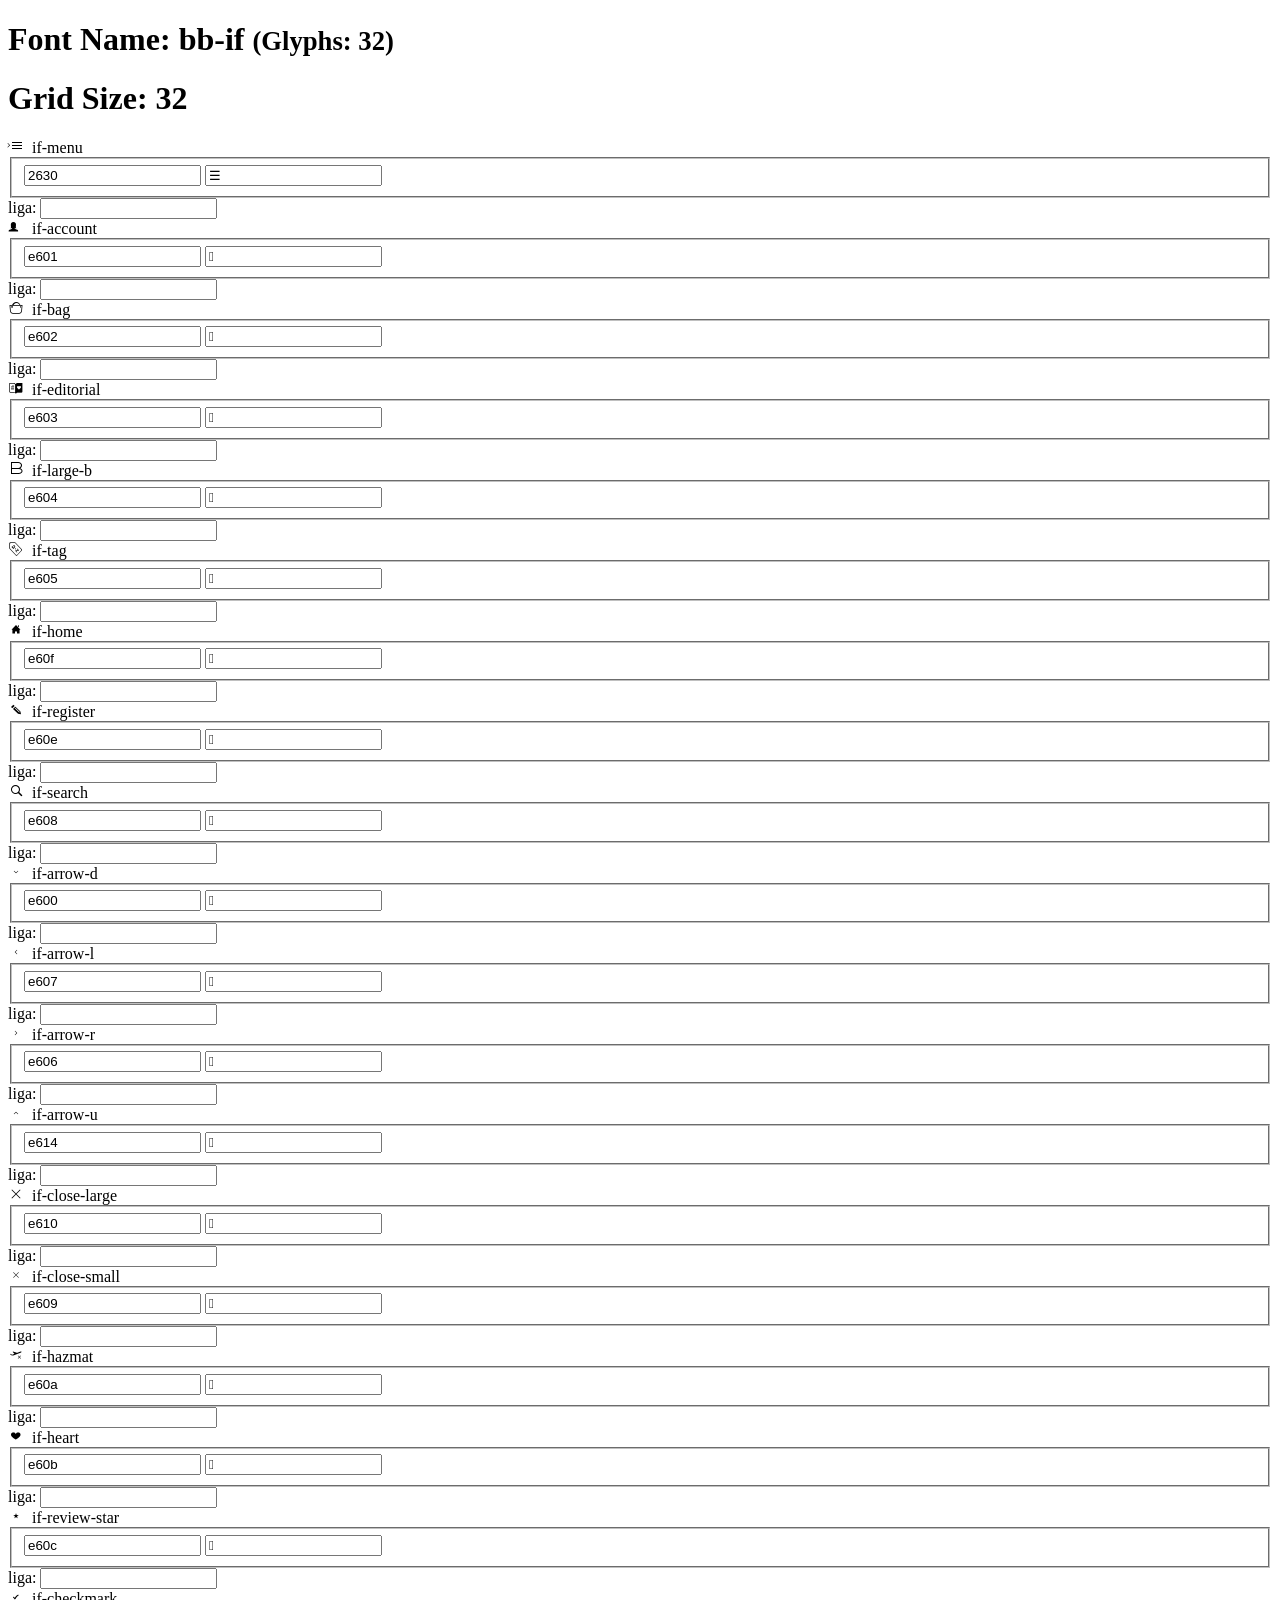
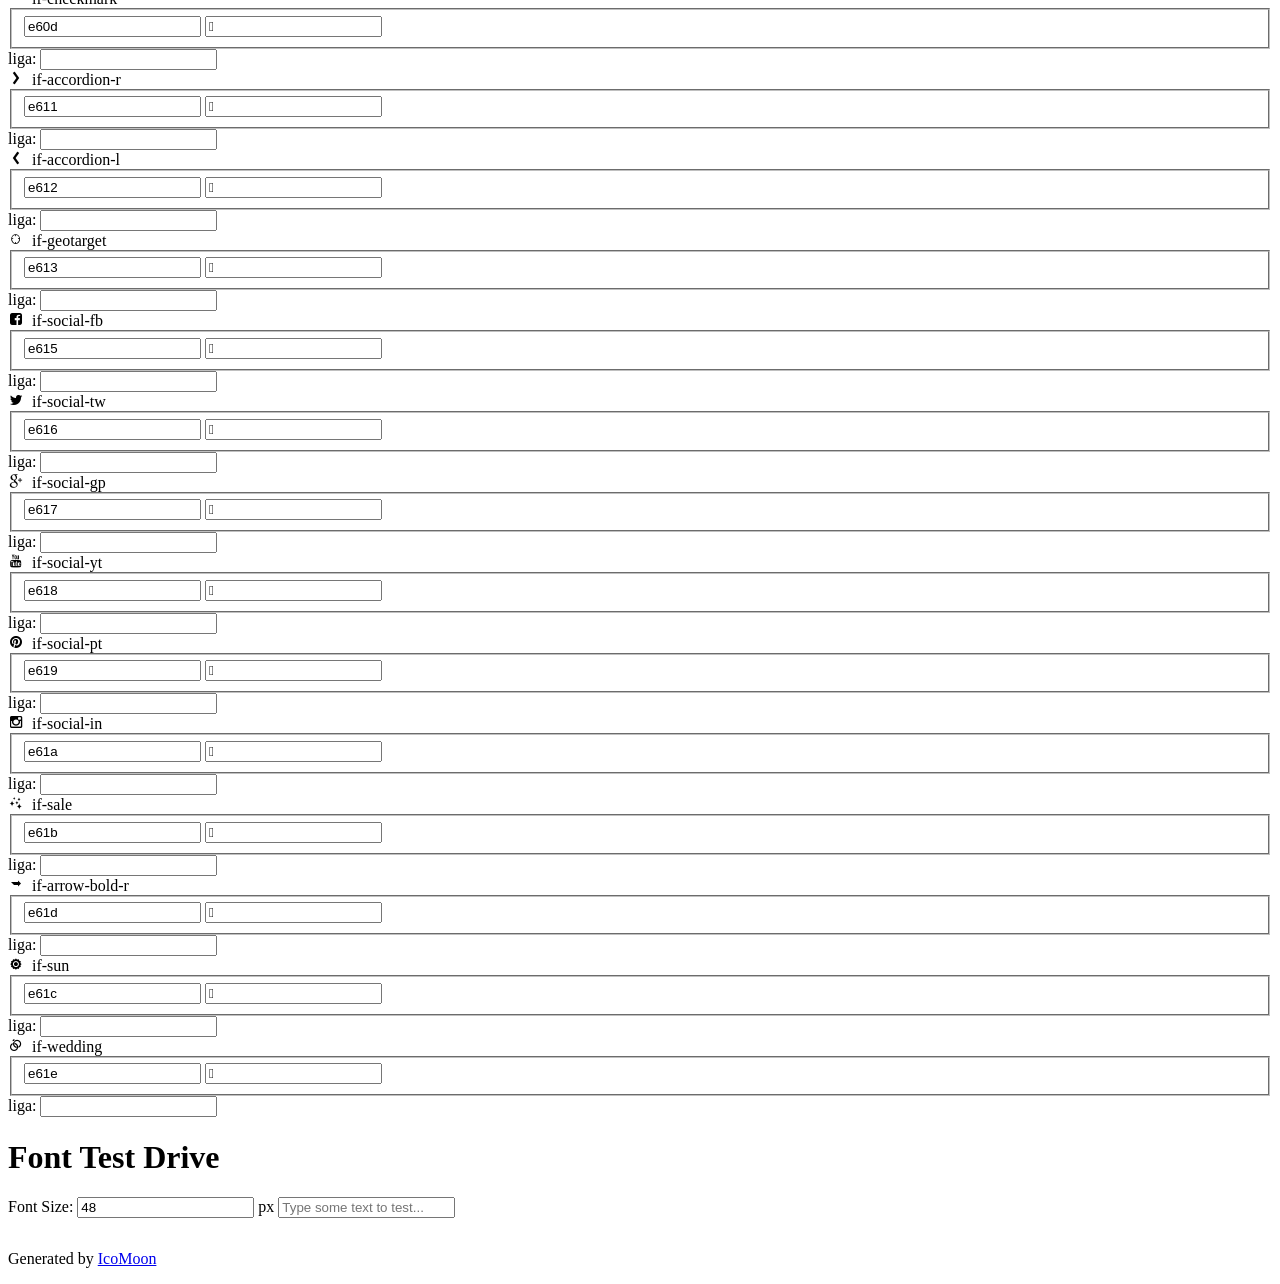
==== commit 2fb2edca: "updated font file" ====
--- a/index.html
+++ b/index.html
@@ -9,7 +9,7 @@
 	<link rel="stylesheet" href="style.css"></head>
 <body>
 	<div class="bgc1 clearfix">
-		<h1 class="mhmm mvm"><span class="fgc1">Font Name:</span> bb-if <small class="fgc1">(Glyphs:&nbsp;30)</small></h1>
+		<h1 class="mhmm mvm"><span class="fgc1">Font Name:</span> bb-if <small class="fgc1">(Glyphs:&nbsp;32)</small></h1>
 	</div>
 	<div class="clearfix mhl ptl">
 		<h1 class="mvm mtn fgc1">Grid Size: 32</h1>
@@ -63,10 +63,10 @@
 		</div>
 		<div class="glyph fs1">
 			<div class="clearfix bshadow0 pbs">
-				<span class="icon if-mybeauty">
-				
-				</span>
-				<span class="mls"> if-mybeauty</span>
+				<span class="icon if-editorial">
+				
+				</span>
+				<span class="mls"> if-editorial</span>
 			</div>
 			<fieldset class="fs0 size1of1 clearfix hidden-false">
 				<input type="text" readonly value="e603" class="unit size1of2" />
@@ -95,10 +95,10 @@
 		</div>
 		<div class="glyph fs1">
 			<div class="clearfix bshadow0 pbs">
-				<span class="icon if-brands">
-				
-				</span>
-				<span class="mls"> if-brands</span>
+				<span class="icon if-tag">
+				
+				</span>
+				<span class="mls"> if-tag</span>
 			</div>
 			<fieldset class="fs0 size1of1 clearfix hidden-false">
 				<input type="text" readonly value="e605" class="unit size1of2" />
@@ -271,10 +271,10 @@
 		</div>
 		<div class="glyph fs1">
 			<div class="clearfix bshadow0 pbs">
-				<span class="icon if-wishlist">
-				
-				</span>
-				<span class="mls"> if-wishlist</span>
+				<span class="icon if-heart">
+				
+				</span>
+				<span class="mls"> if-heart</span>
 			</div>
 			<fieldset class="fs0 size1of1 clearfix hidden-false">
 				<input type="text" readonly value="e60b" class="unit size1of2" />
@@ -487,6 +487,38 @@
 			<fieldset class="fs0 size1of1 clearfix hidden-false">
 				<input type="text" readonly value="e61d" class="unit size1of2" />
 				<input type="text" maxlength="1" readonly value="&#xe61d;" class="unitRight size1of2 talign-right" />
+			</fieldset>
+			<div class="fs0 bshadow0 clearfix hidden-true">
+				<span class="unit pvs fgc1">liga: </span>
+				<input type="text" readonly value="" class="liga unitRight" />
+			</div>
+		</div>
+		<div class="glyph fs1">
+			<div class="clearfix bshadow0 pbs">
+				<span class="icon if-sun">
+				
+				</span>
+				<span class="mls"> if-sun</span>
+			</div>
+			<fieldset class="fs0 size1of1 clearfix hidden-false">
+				<input type="text" readonly value="e61c" class="unit size1of2" />
+				<input type="text" maxlength="1" readonly value="&#xe61c;" class="unitRight size1of2 talign-right" />
+			</fieldset>
+			<div class="fs0 bshadow0 clearfix hidden-true">
+				<span class="unit pvs fgc1">liga: </span>
+				<input type="text" readonly value="" class="liga unitRight" />
+			</div>
+		</div>
+		<div class="glyph fs1">
+			<div class="clearfix bshadow0 pbs">
+				<span class="icon if-wedding">
+				
+				</span>
+				<span class="mls"> if-wedding</span>
+			</div>
+			<fieldset class="fs0 size1of1 clearfix hidden-false">
+				<input type="text" readonly value="e61e" class="unit size1of2" />
+				<input type="text" maxlength="1" readonly value="&#xe61e;" class="unitRight size1of2 talign-right" />
 			</fieldset>
 			<div class="fs0 bshadow0 clearfix hidden-true">
 				<span class="unit pvs fgc1">liga: </span>
--- a/style.css
+++ b/style.css
@@ -1,10 +1,10 @@
 @font-face {
 	font-family: 'bb-if';
-	src:url('fonts/bb-if.eot?-4b9e7g');
-	src:url('fonts/bb-if.eot?#iefix-4b9e7g') format('embedded-opentype'),
-		url('fonts/bb-if.woff?-4b9e7g') format('woff'),
-		url('fonts/bb-if.ttf?-4b9e7g') format('truetype'),
-		url('fonts/bb-if.svg?-4b9e7g#bb-if') format('svg');
+	src:url('fonts/bb-if.eot?-xh5xah');
+	src:url('fonts/bb-if.eot?#iefix-xh5xah') format('embedded-opentype'),
+		url('fonts/bb-if.woff?-xh5xah') format('woff'),
+		url('fonts/bb-if.ttf?-xh5xah') format('truetype'),
+		url('fonts/bb-if.svg?-xh5xah#bb-if') format('svg');
 	font-weight: normal;
 	font-style: normal;
 }
@@ -35,7 +35,7 @@
 	content: "\e602";
 }
 
-.if-mybeauty:before {
+.if-editorial:before {
 	content: "\e603";
 }
 
@@ -43,7 +43,7 @@
 	content: "\e604";
 }
 
-.if-brands:before {
+.if-tag:before {
 	content: "\e605";
 }
 
@@ -87,7 +87,7 @@
 	content: "\e60a";
 }
 
-.if-wishlist:before {
+.if-heart:before {
 	content: "\e60b";
 }
 
@@ -143,3 +143,11 @@
 	content: "\e61d";
 }
 
+.if-sun:before {
+	content: "\e61c";
+}
+
+.if-wedding:before {
+	content: "\e61e";
+}
+
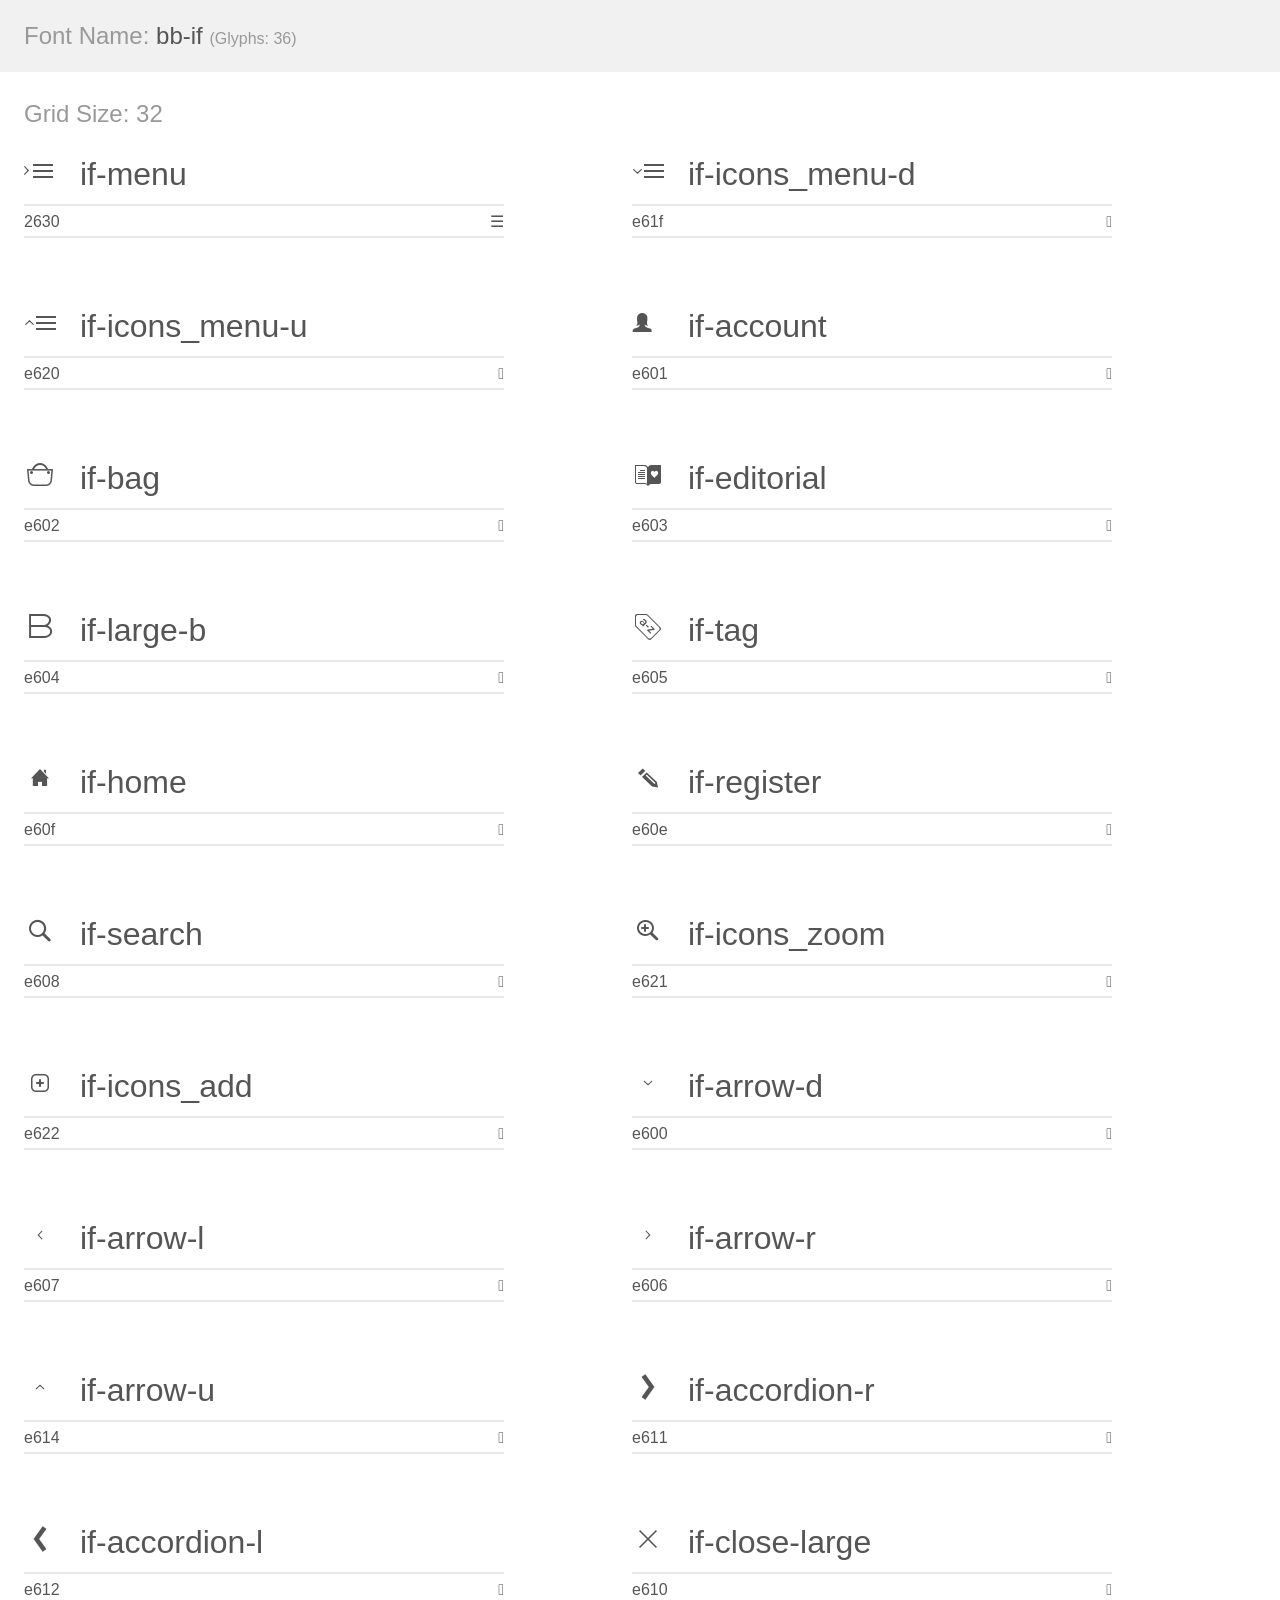
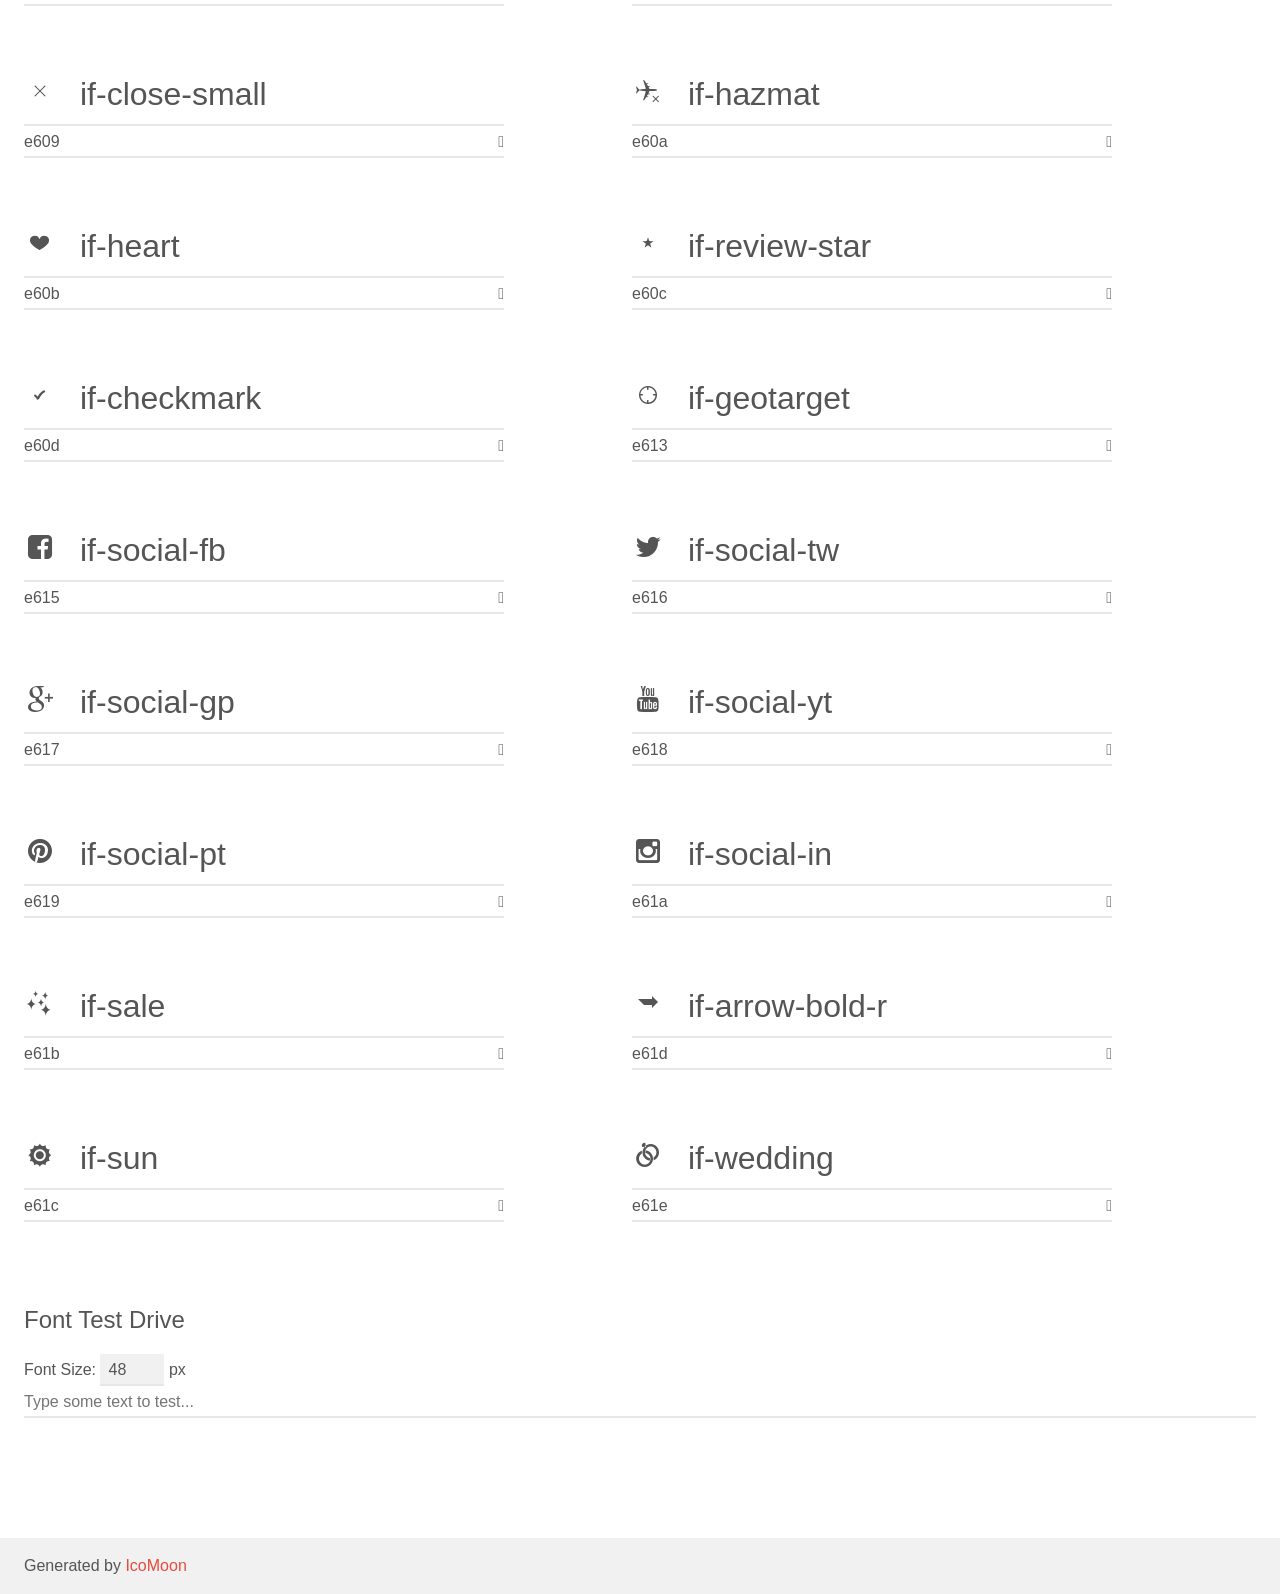
==== commit 07e59a07: "new icons" ====
--- a/index.html
+++ b/index.html
@@ -9,7 +9,7 @@
 	<link rel="stylesheet" href="style.css"></head>
 <body>
 	<div class="bgc1 clearfix">
-		<h1 class="mhmm mvm"><span class="fgc1">Font Name:</span> bb-if <small class="fgc1">(Glyphs:&nbsp;32)</small></h1>
+		<h1 class="mhmm mvm"><span class="fgc1">Font Name:</span> bb-if <small class="fgc1">(Glyphs:&nbsp;36)</small></h1>
 	</div>
 	<div class="clearfix mhl ptl">
 		<h1 class="mvm mtn fgc1">Grid Size: 32</h1>
@@ -31,6 +31,38 @@
 		</div>
 		<div class="glyph fs1">
 			<div class="clearfix bshadow0 pbs">
+				<span class="icon if-icons_menu-d">
+				
+				</span>
+				<span class="mls"> if-icons_menu-d</span>
+			</div>
+			<fieldset class="fs0 size1of1 clearfix hidden-false">
+				<input type="text" readonly value="e61f" class="unit size1of2" />
+				<input type="text" maxlength="1" readonly value="&#xe61f;" class="unitRight size1of2 talign-right" />
+			</fieldset>
+			<div class="fs0 bshadow0 clearfix hidden-true">
+				<span class="unit pvs fgc1">liga: </span>
+				<input type="text" readonly value="" class="liga unitRight" />
+			</div>
+		</div>
+		<div class="glyph fs1">
+			<div class="clearfix bshadow0 pbs">
+				<span class="icon if-icons_menu-u">
+				
+				</span>
+				<span class="mls"> if-icons_menu-u</span>
+			</div>
+			<fieldset class="fs0 size1of1 clearfix hidden-false">
+				<input type="text" readonly value="e620" class="unit size1of2" />
+				<input type="text" maxlength="1" readonly value="&#xe620;" class="unitRight size1of2 talign-right" />
+			</fieldset>
+			<div class="fs0 bshadow0 clearfix hidden-true">
+				<span class="unit pvs fgc1">liga: </span>
+				<input type="text" readonly value="" class="liga unitRight" />
+			</div>
+		</div>
+		<div class="glyph fs1">
+			<div class="clearfix bshadow0 pbs">
 				<span class="icon if-account">
 				
 				</span>
@@ -159,6 +191,38 @@
 		</div>
 		<div class="glyph fs1">
 			<div class="clearfix bshadow0 pbs">
+				<span class="icon if-icons_zoom">
+				
+				</span>
+				<span class="mls"> if-icons_zoom</span>
+			</div>
+			<fieldset class="fs0 size1of1 clearfix hidden-false">
+				<input type="text" readonly value="e621" class="unit size1of2" />
+				<input type="text" maxlength="1" readonly value="&#xe621;" class="unitRight size1of2 talign-right" />
+			</fieldset>
+			<div class="fs0 bshadow0 clearfix hidden-true">
+				<span class="unit pvs fgc1">liga: </span>
+				<input type="text" readonly value="" class="liga unitRight" />
+			</div>
+		</div>
+		<div class="glyph fs1">
+			<div class="clearfix bshadow0 pbs">
+				<span class="icon if-icons_add">
+				
+				</span>
+				<span class="mls"> if-icons_add</span>
+			</div>
+			<fieldset class="fs0 size1of1 clearfix hidden-false">
+				<input type="text" readonly value="e622" class="unit size1of2" />
+				<input type="text" maxlength="1" readonly value="&#xe622;" class="unitRight size1of2 talign-right" />
+			</fieldset>
+			<div class="fs0 bshadow0 clearfix hidden-true">
+				<span class="unit pvs fgc1">liga: </span>
+				<input type="text" readonly value="" class="liga unitRight" />
+			</div>
+		</div>
+		<div class="glyph fs1">
+			<div class="clearfix bshadow0 pbs">
 				<span class="icon if-arrow-d">
 				
 				</span>
@@ -223,6 +287,38 @@
 		</div>
 		<div class="glyph fs1">
 			<div class="clearfix bshadow0 pbs">
+				<span class="icon if-accordion-r">
+				
+				</span>
+				<span class="mls"> if-accordion-r</span>
+			</div>
+			<fieldset class="fs0 size1of1 clearfix hidden-false">
+				<input type="text" readonly value="e611" class="unit size1of2" />
+				<input type="text" maxlength="1" readonly value="&#xe611;" class="unitRight size1of2 talign-right" />
+			</fieldset>
+			<div class="fs0 bshadow0 clearfix hidden-true">
+				<span class="unit pvs fgc1">liga: </span>
+				<input type="text" readonly value="" class="liga unitRight" />
+			</div>
+		</div>
+		<div class="glyph fs1">
+			<div class="clearfix bshadow0 pbs">
+				<span class="icon if-accordion-l">
+				
+				</span>
+				<span class="mls"> if-accordion-l</span>
+			</div>
+			<fieldset class="fs0 size1of1 clearfix hidden-false">
+				<input type="text" readonly value="e612" class="unit size1of2" />
+				<input type="text" maxlength="1" readonly value="&#xe612;" class="unitRight size1of2 talign-right" />
+			</fieldset>
+			<div class="fs0 bshadow0 clearfix hidden-true">
+				<span class="unit pvs fgc1">liga: </span>
+				<input type="text" readonly value="" class="liga unitRight" />
+			</div>
+		</div>
+		<div class="glyph fs1">
+			<div class="clearfix bshadow0 pbs">
 				<span class="icon if-close-large">
 				
 				</span>
@@ -311,38 +407,6 @@
 			<fieldset class="fs0 size1of1 clearfix hidden-false">
 				<input type="text" readonly value="e60d" class="unit size1of2" />
 				<input type="text" maxlength="1" readonly value="&#xe60d;" class="unitRight size1of2 talign-right" />
-			</fieldset>
-			<div class="fs0 bshadow0 clearfix hidden-true">
-				<span class="unit pvs fgc1">liga: </span>
-				<input type="text" readonly value="" class="liga unitRight" />
-			</div>
-		</div>
-		<div class="glyph fs1">
-			<div class="clearfix bshadow0 pbs">
-				<span class="icon if-accordion-r">
-				
-				</span>
-				<span class="mls"> if-accordion-r</span>
-			</div>
-			<fieldset class="fs0 size1of1 clearfix hidden-false">
-				<input type="text" readonly value="e611" class="unit size1of2" />
-				<input type="text" maxlength="1" readonly value="&#xe611;" class="unitRight size1of2 talign-right" />
-			</fieldset>
-			<div class="fs0 bshadow0 clearfix hidden-true">
-				<span class="unit pvs fgc1">liga: </span>
-				<input type="text" readonly value="" class="liga unitRight" />
-			</div>
-		</div>
-		<div class="glyph fs1">
-			<div class="clearfix bshadow0 pbs">
-				<span class="icon if-accordion-l">
-				
-				</span>
-				<span class="mls"> if-accordion-l</span>
-			</div>
-			<fieldset class="fs0 size1of1 clearfix hidden-false">
-				<input type="text" readonly value="e612" class="unit size1of2" />
-				<input type="text" maxlength="1" readonly value="&#xe612;" class="unitRight size1of2 talign-right" />
 			</fieldset>
 			<div class="fs0 bshadow0 clearfix hidden-true">
 				<span class="unit pvs fgc1">liga: </span>
--- a/demo-files/demo.css
+++ b/demo-files/demo.css
@@ -0,0 +1,150 @@
+body {
+	padding: 0;
+	margin: 0;
+	font-family: sans-serif;
+	font-size: 1em;
+	line-height: 1.5;
+	color: #555;
+	background: #fff;
+}
+h1 {
+	font-size: 1.5em;
+	font-weight: normal;
+}
+small {
+	font-size: .66666667em;
+}
+a {
+	color: #e74c3c;
+	text-decoration: none;
+}
+a:hover, a:focus {
+	box-shadow: 0 1px #e74c3c;
+}
+.bshadow0, input {
+	box-shadow: inset 0 -2px #e7e7e7;
+}
+input:hover {
+	box-shadow: inset 0 -2px #ccc;
+}
+input, fieldset {
+	font-size: 1em;
+	margin: 0;
+	padding: 0;
+	border: 0;
+}
+input {
+	color: inherit;
+	line-height: 1.5;
+	height: 1.5em;
+	padding: .25em 0;
+}
+input:focus {
+	outline: none;
+	box-shadow: inset 0 -2px #449fdb;
+}
+.glyph {
+	font-size: 16px;
+	width: 15em;
+	padding-bottom: 1em;
+	margin-right: 4em;
+	margin-bottom: 1em;
+	float: left;
+	overflow: hidden;
+}
+.liga {
+	width: 80%;
+	width: calc(100% - 2.5em);
+}
+.talign-right {
+	text-align: right;
+}
+.talign-center {
+	text-align: center;
+}
+.bgc1 {
+	background: #f1f1f1;
+}
+.fgc1 {
+	color: #999;
+}
+.fgc0 {
+	color: #000;
+}
+p {
+	margin-top: 1em;
+	margin-bottom: 1em;
+}
+.mvm {
+	margin-top: .75em;
+	margin-bottom: .75em;
+}
+.mtn {
+	margin-top: 0;
+}
+.mtl, .mal {
+	margin-top: 1.5em;
+}
+.mbl, .mal {
+	margin-bottom: 1.5em;
+}
+.mal, .mhl {
+	margin-left: 1.5em;
+	margin-right: 1.5em;
+}
+.mhmm {
+	margin-left: 1em;
+	margin-right: 1em;
+}
+.mls {
+	margin-left: .25em;
+}
+.ptl {
+	padding-top: 1.5em;
+}
+.pbs, .pvs {
+	padding-bottom: .25em;
+}
+.pvs, .pts {
+	padding-top: .25em;
+}
+.unit {
+	float: left;
+}
+.unitRight {
+	float: right;
+}
+.size1of2 {
+	width: 50%;
+}
+.size1of1 {
+	width: 100%;
+}
+.clearfix:before, .clearfix:after {
+	content: " ";
+	display: table;
+}
+.clearfix:after {
+	clear: both;
+}
+.hidden-true {
+	display: none;
+}
+.textbox0 {
+	width: 3em;
+	background: #f1f1f1;
+	padding: .25em .5em;
+	line-height: 1.5;
+	height: 1.5em;
+}
+#testDrive {
+	display: block;
+	padding-top: 24px;
+	line-height: 1.5;
+}
+.fs0 {
+	font-size: 16px;
+}
+.fs1 {
+	font-size: 32px;
+}
--- a/style.css
+++ b/style.css
@@ -1,10 +1,10 @@
 @font-face {
 	font-family: 'bb-if';
-	src:url('fonts/bb-if.eot?-xh5xah');
-	src:url('fonts/bb-if.eot?#iefix-xh5xah') format('embedded-opentype'),
-		url('fonts/bb-if.woff?-xh5xah') format('woff'),
-		url('fonts/bb-if.ttf?-xh5xah') format('truetype'),
-		url('fonts/bb-if.svg?-xh5xah#bb-if') format('svg');
+	src:url('fonts/bb-if.eot?-1vhj4p');
+	src:url('fonts/bb-if.eot?#iefix-1vhj4p') format('embedded-opentype'),
+		url('fonts/bb-if.woff?-1vhj4p') format('woff'),
+		url('fonts/bb-if.ttf?-1vhj4p') format('truetype'),
+		url('fonts/bb-if.svg?-1vhj4p#bb-if') format('svg');
 	font-weight: normal;
 	font-style: normal;
 }
@@ -26,128 +26,108 @@
 .if-menu:before {
 	content: "\2630";
 }
-
+.if-icons_menu-d:before {
+	content: "\e61f";
+}
+.if-icons_menu-u:before {
+	content: "\e620";
+}
 .if-account:before {
 	content: "\e601";
 }
-
 .if-bag:before {
 	content: "\e602";
 }
-
 .if-editorial:before {
 	content: "\e603";
 }
-
 .if-large-b:before {
 	content: "\e604";
 }
-
 .if-tag:before {
 	content: "\e605";
 }
-
 .if-home:before {
 	content: "\e60f";
 }
-
 .if-register:before {
 	content: "\e60e";
 }
-
 .if-search:before {
 	content: "\e608";
 }
-
+.if-icons_zoom:before {
+	content: "\e621";
+}
+.if-icons_add:before {
+	content: "\e622";
+}
 .if-arrow-d:before {
 	content: "\e600";
 }
-
 .if-arrow-l:before {
 	content: "\e607";
 }
-
 .if-arrow-r:before {
 	content: "\e606";
 }
-
 .if-arrow-u:before {
 	content: "\e614";
 }
-
+.if-accordion-r:before {
+	content: "\e611";
+}
+.if-accordion-l:before {
+	content: "\e612";
+}
 .if-close-large:before {
 	content: "\e610";
 }
-
 .if-close-small:before {
 	content: "\e609";
 }
-
 .if-hazmat:before {
 	content: "\e60a";
 }
-
 .if-heart:before {
 	content: "\e60b";
 }
-
 .if-review-star:before {
 	content: "\e60c";
 }
-
 .if-checkmark:before {
 	content: "\e60d";
 }
-
-.if-accordion-r:before {
-	content: "\e611";
-}
-
-.if-accordion-l:before {
-	content: "\e612";
-}
-
 .if-geotarget:before {
 	content: "\e613";
 }
-
 .if-social-fb:before {
 	content: "\e615";
 }
-
 .if-social-tw:before {
 	content: "\e616";
 }
-
 .if-social-gp:before {
 	content: "\e617";
 }
-
 .if-social-yt:before {
 	content: "\e618";
 }
-
 .if-social-pt:before {
 	content: "\e619";
 }
-
 .if-social-in:before {
 	content: "\e61a";
 }
-
 .if-sale:before {
 	content: "\e61b";
 }
-
 .if-arrow-bold-r:before {
 	content: "\e61d";
 }
-
 .if-sun:before {
 	content: "\e61c";
 }
-
 .if-wedding:before {
 	content: "\e61e";
 }
-
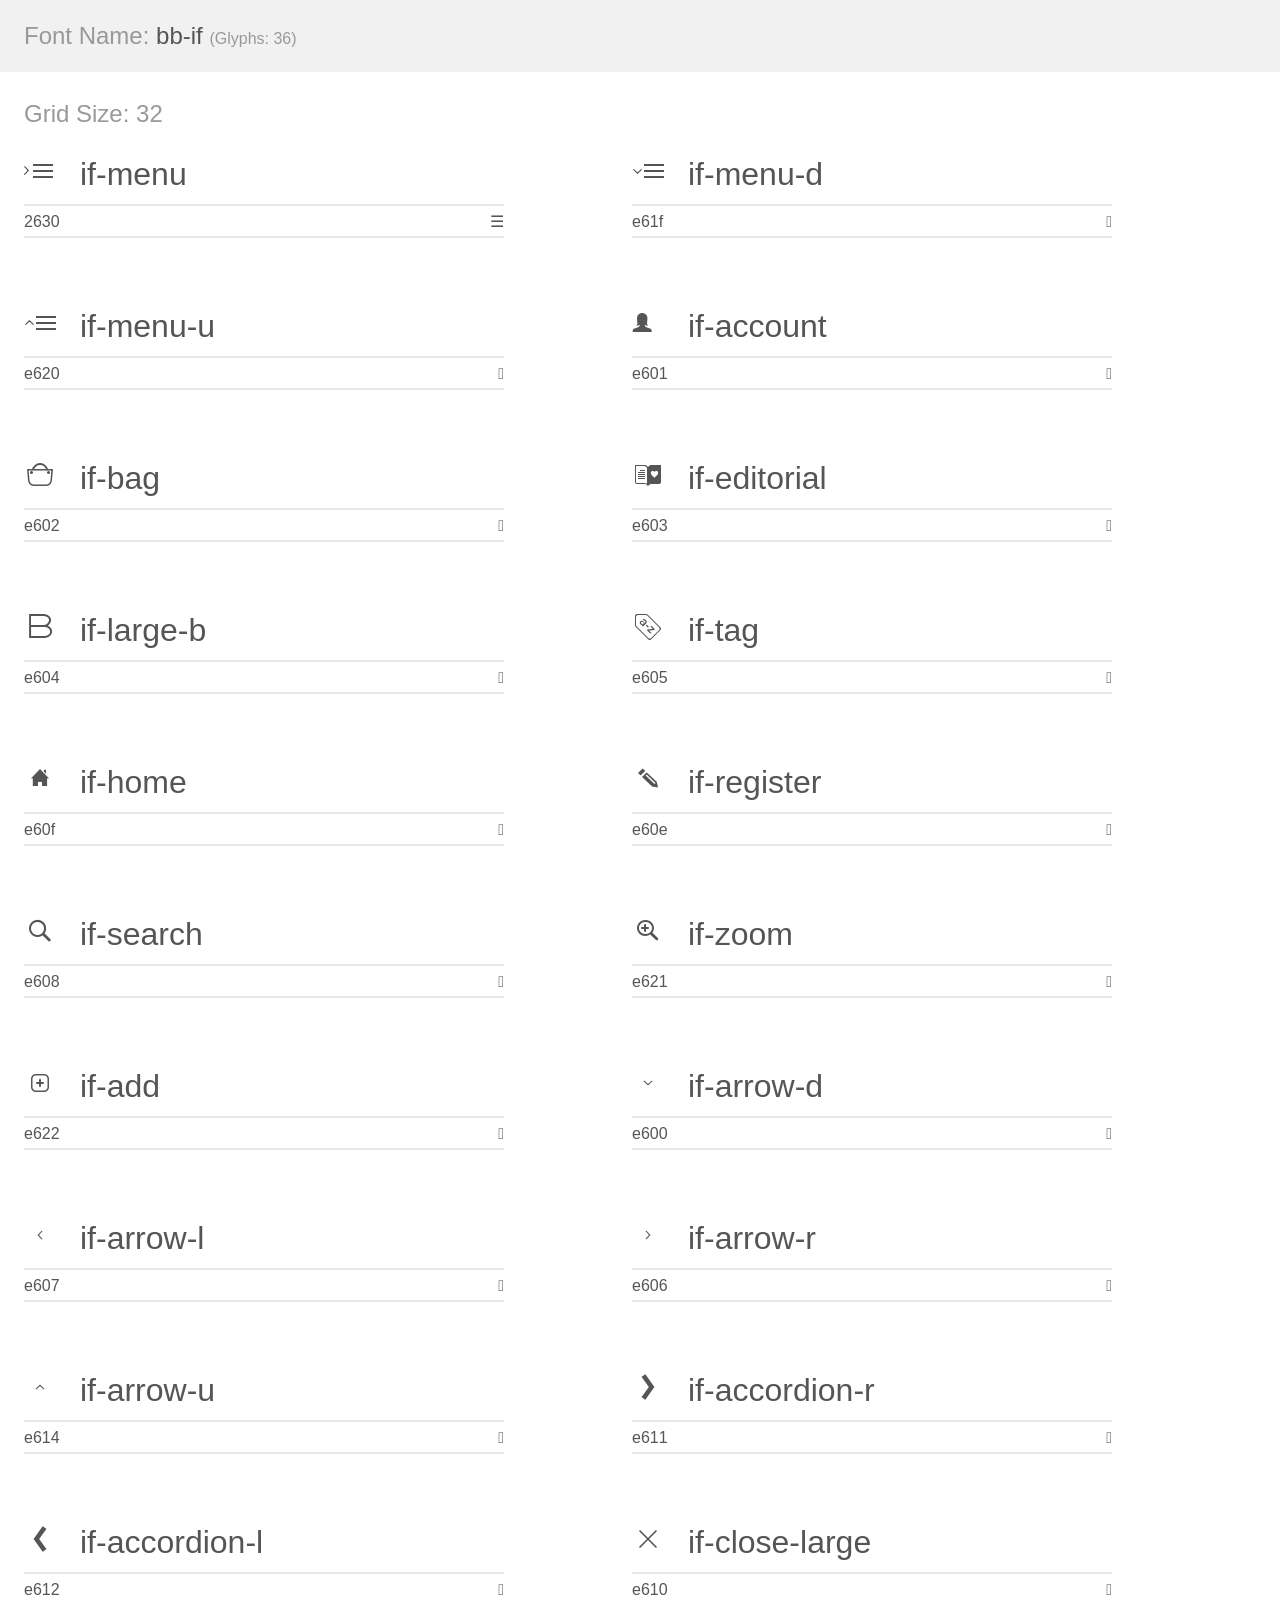
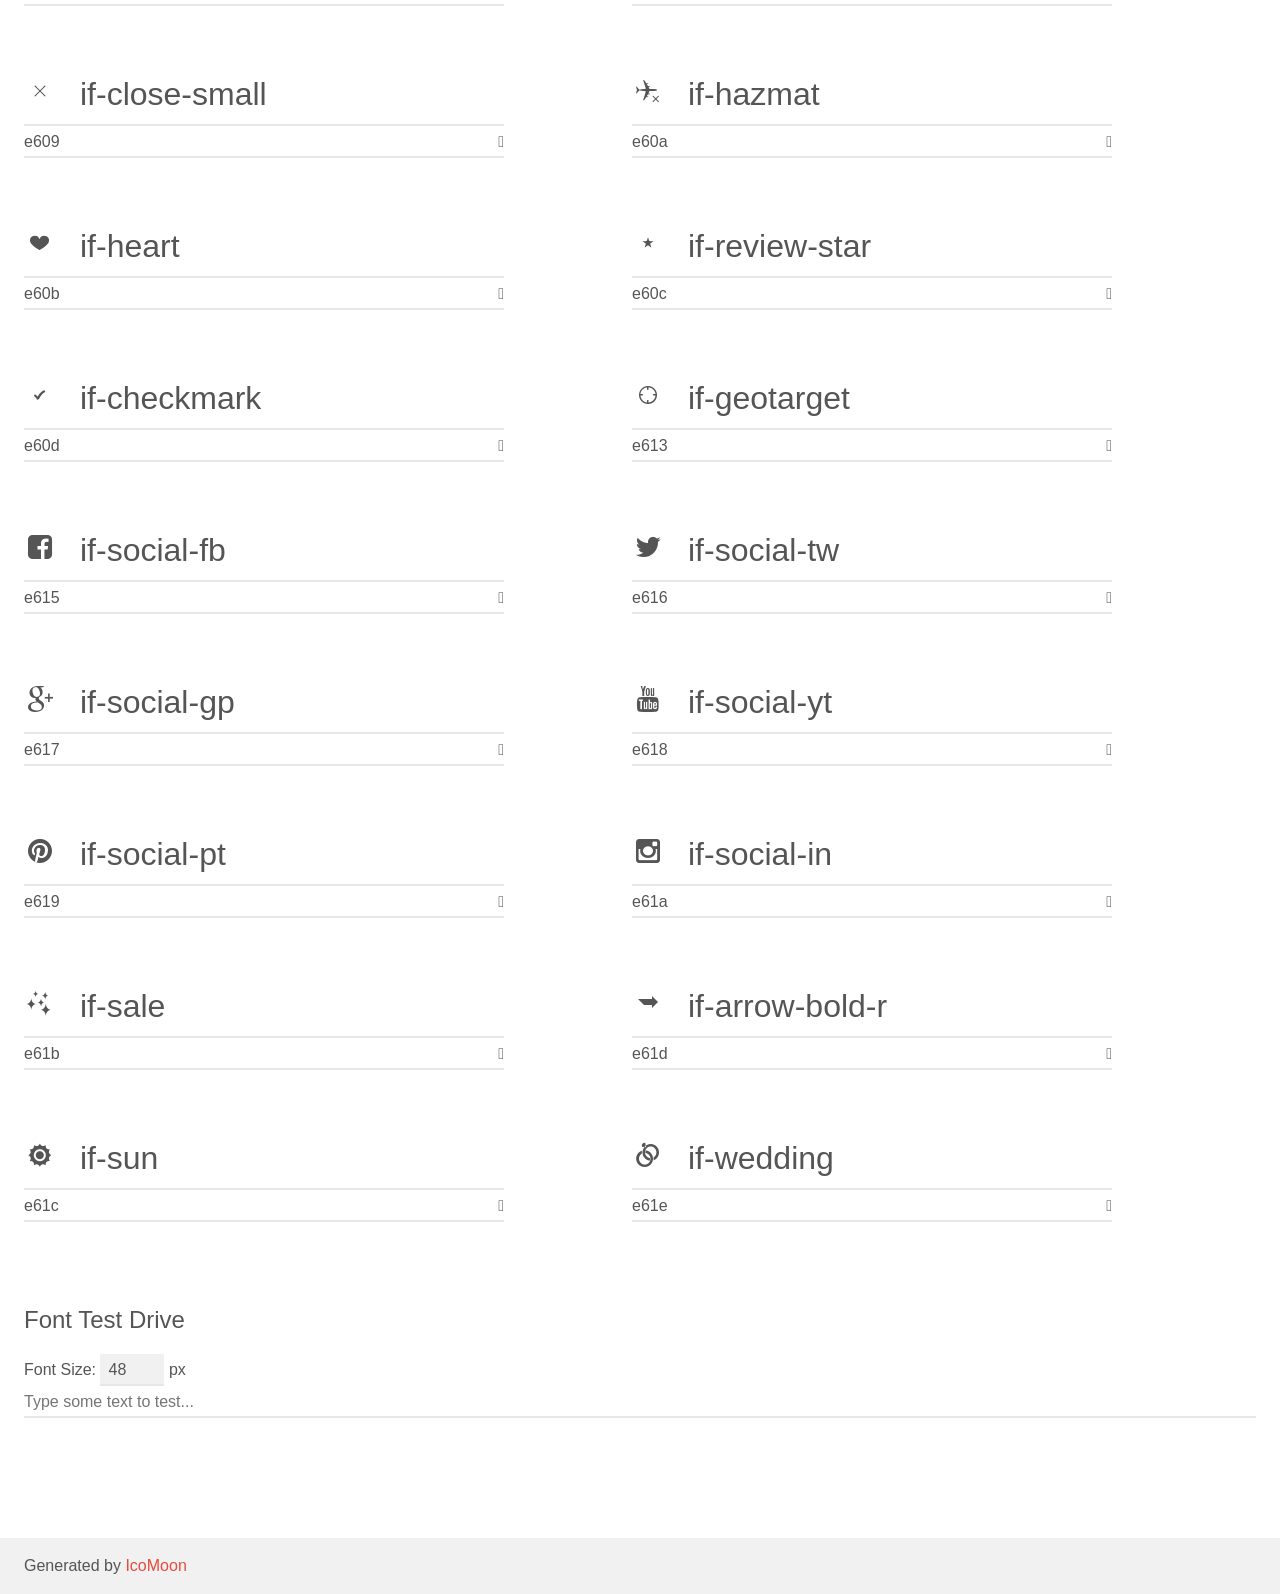
==== commit e0df850a: "renamed selectors" ====
--- a/index.html
+++ b/index.html
@@ -31,10 +31,10 @@
 		</div>
 		<div class="glyph fs1">
 			<div class="clearfix bshadow0 pbs">
-				<span class="icon if-icons_menu-d">
-				
-				</span>
-				<span class="mls"> if-icons_menu-d</span>
+				<span class="icon if-menu-d">
+				
+				</span>
+				<span class="mls"> if-menu-d</span>
 			</div>
 			<fieldset class="fs0 size1of1 clearfix hidden-false">
 				<input type="text" readonly value="e61f" class="unit size1of2" />
@@ -47,10 +47,10 @@
 		</div>
 		<div class="glyph fs1">
 			<div class="clearfix bshadow0 pbs">
-				<span class="icon if-icons_menu-u">
-				
-				</span>
-				<span class="mls"> if-icons_menu-u</span>
+				<span class="icon if-menu-u">
+				
+				</span>
+				<span class="mls"> if-menu-u</span>
 			</div>
 			<fieldset class="fs0 size1of1 clearfix hidden-false">
 				<input type="text" readonly value="e620" class="unit size1of2" />
@@ -191,10 +191,10 @@
 		</div>
 		<div class="glyph fs1">
 			<div class="clearfix bshadow0 pbs">
-				<span class="icon if-icons_zoom">
-				
-				</span>
-				<span class="mls"> if-icons_zoom</span>
+				<span class="icon if-zoom">
+				
+				</span>
+				<span class="mls"> if-zoom</span>
 			</div>
 			<fieldset class="fs0 size1of1 clearfix hidden-false">
 				<input type="text" readonly value="e621" class="unit size1of2" />
@@ -207,10 +207,10 @@
 		</div>
 		<div class="glyph fs1">
 			<div class="clearfix bshadow0 pbs">
-				<span class="icon if-icons_add">
-				
-				</span>
-				<span class="mls"> if-icons_add</span>
+				<span class="icon if-add">
+				
+				</span>
+				<span class="mls"> if-add</span>
 			</div>
 			<fieldset class="fs0 size1of1 clearfix hidden-false">
 				<input type="text" readonly value="e622" class="unit size1of2" />
--- a/style.css
+++ b/style.css
@@ -1,10 +1,10 @@
 @font-face {
 	font-family: 'bb-if';
-	src:url('fonts/bb-if.eot?-1vhj4p');
-	src:url('fonts/bb-if.eot?#iefix-1vhj4p') format('embedded-opentype'),
-		url('fonts/bb-if.woff?-1vhj4p') format('woff'),
-		url('fonts/bb-if.ttf?-1vhj4p') format('truetype'),
-		url('fonts/bb-if.svg?-1vhj4p#bb-if') format('svg');
+	src:url('fonts/bb-if.eot?-2h7y8h');
+	src:url('fonts/bb-if.eot?#iefix-2h7y8h') format('embedded-opentype'),
+		url('fonts/bb-if.woff?-2h7y8h') format('woff'),
+		url('fonts/bb-if.ttf?-2h7y8h') format('truetype'),
+		url('fonts/bb-if.svg?-2h7y8h#bb-if') format('svg');
 	font-weight: normal;
 	font-style: normal;
 }
@@ -26,10 +26,10 @@
 .if-menu:before {
 	content: "\2630";
 }
-.if-icons_menu-d:before {
+.if-menu-d:before {
 	content: "\e61f";
 }
-.if-icons_menu-u:before {
+.if-menu-u:before {
 	content: "\e620";
 }
 .if-account:before {
@@ -56,10 +56,10 @@
 .if-search:before {
 	content: "\e608";
 }
-.if-icons_zoom:before {
+.if-zoom:before {
 	content: "\e621";
 }
-.if-icons_add:before {
+.if-add:before {
 	content: "\e622";
 }
 .if-arrow-d:before {
